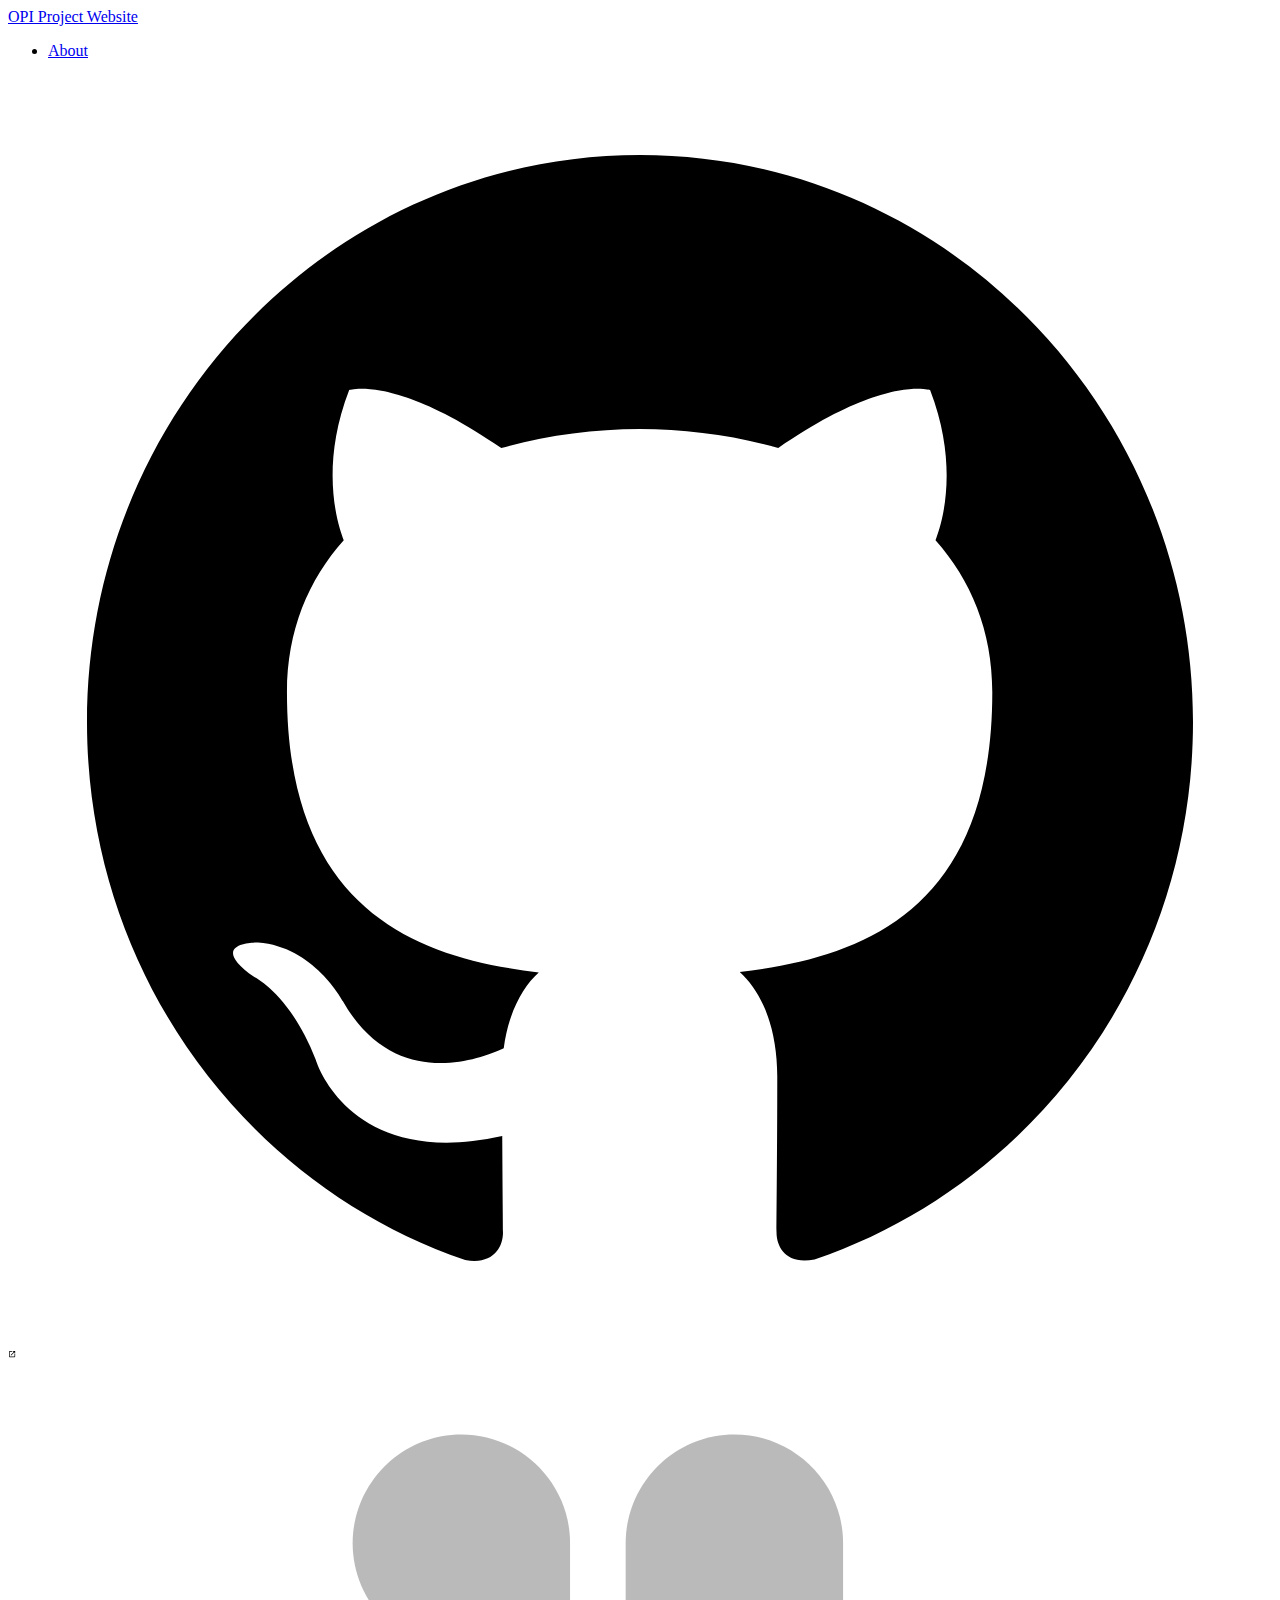
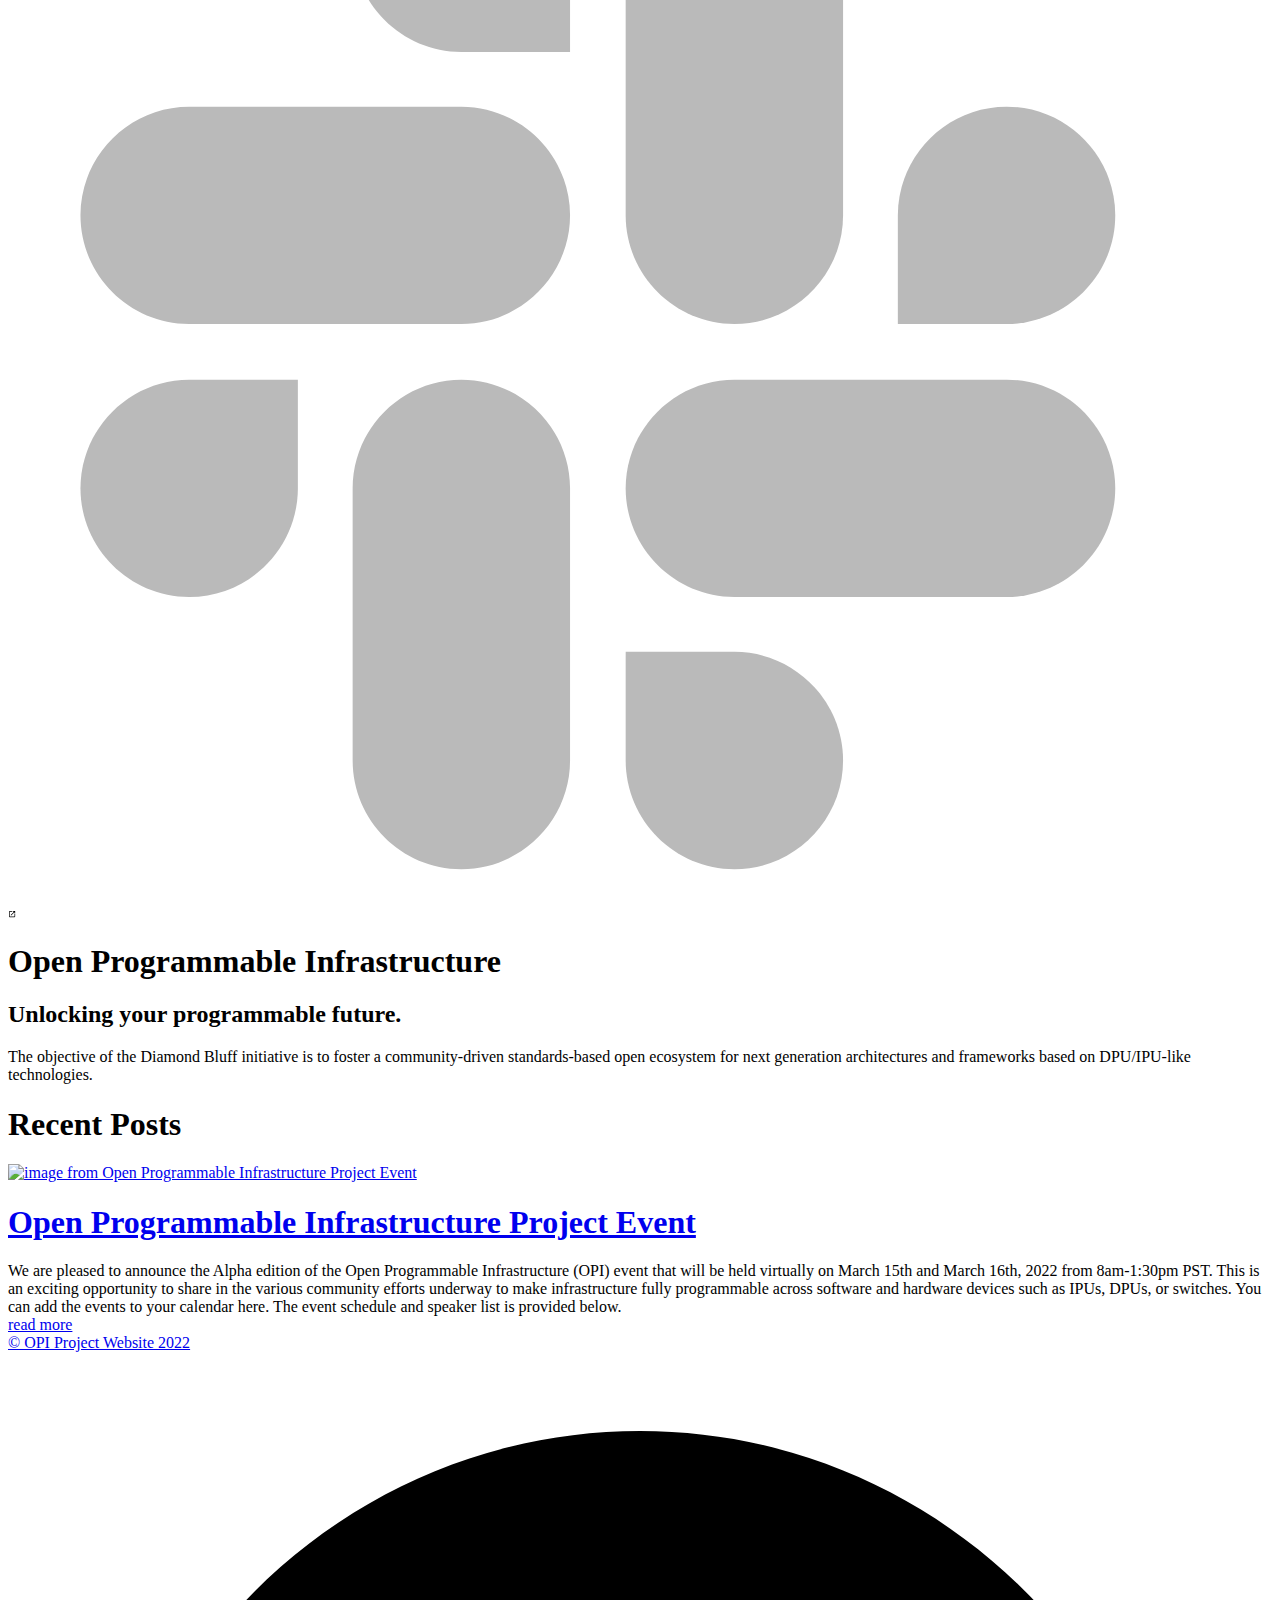
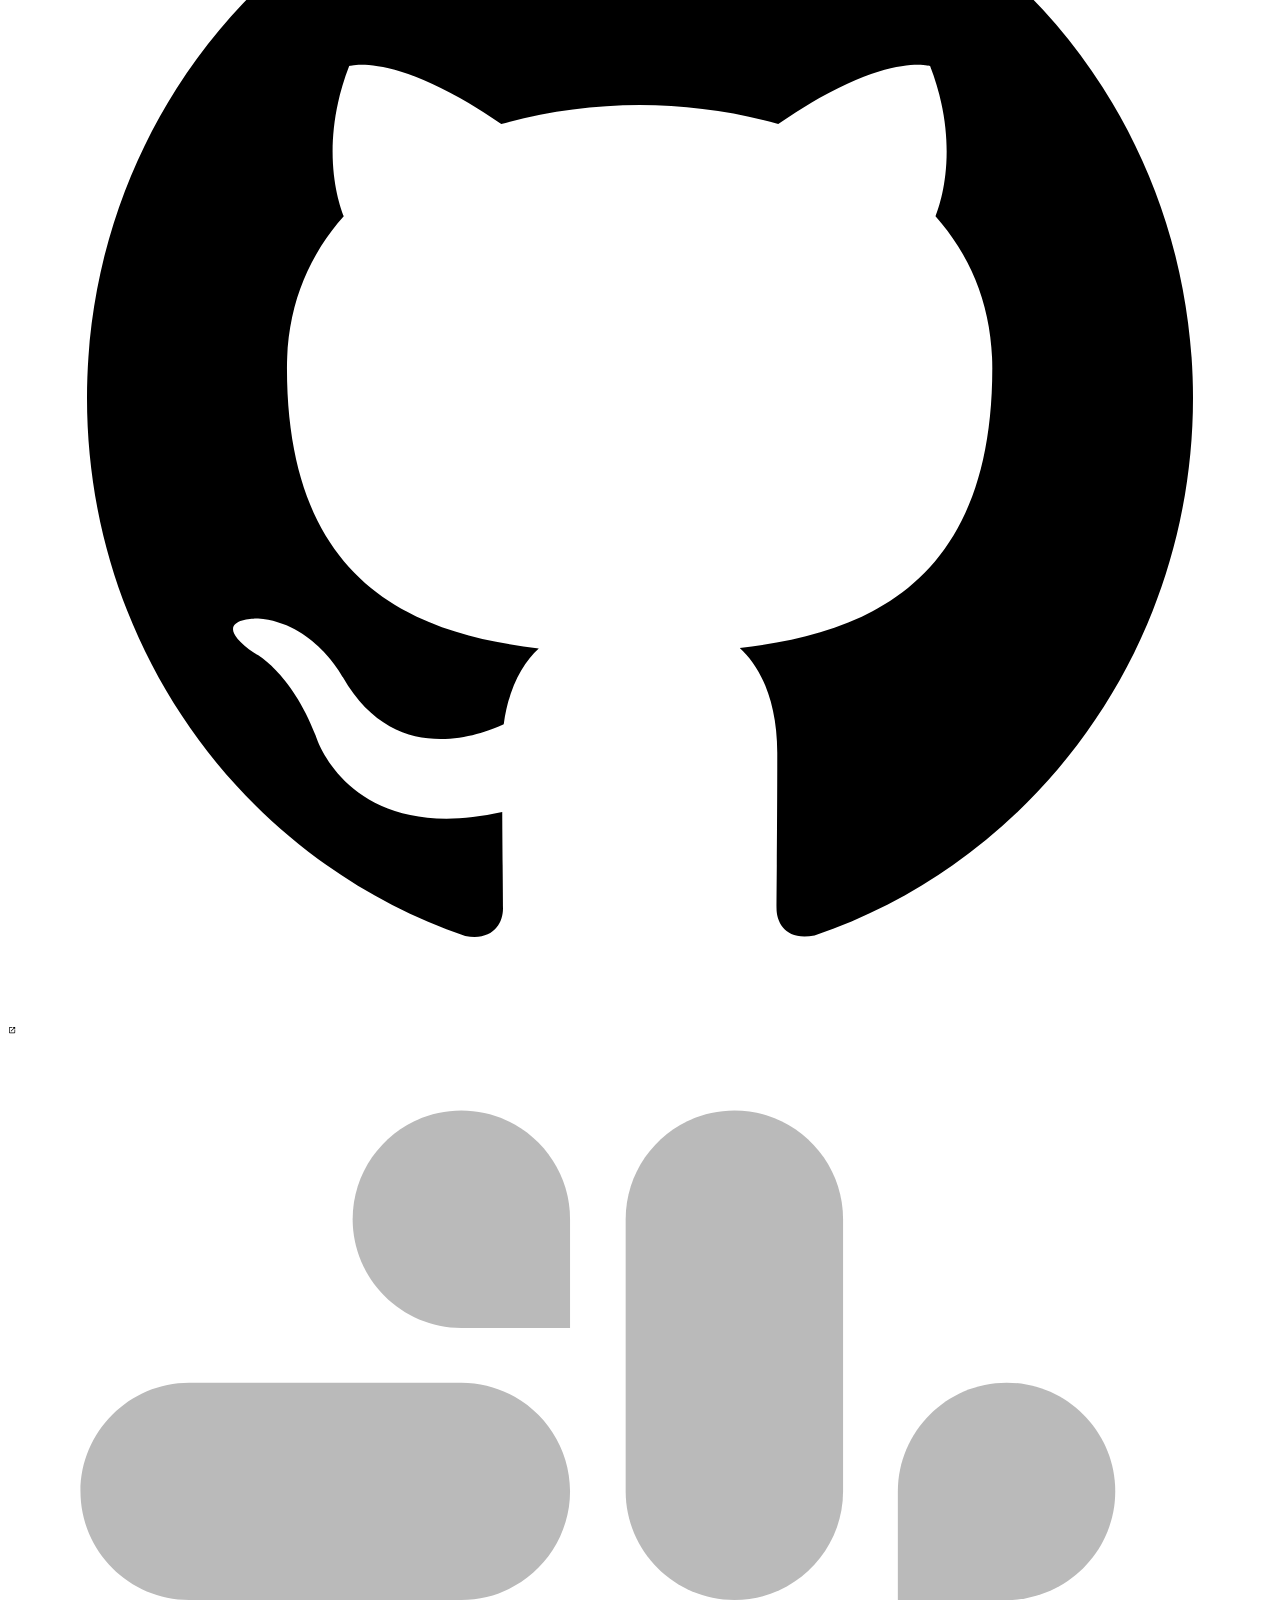
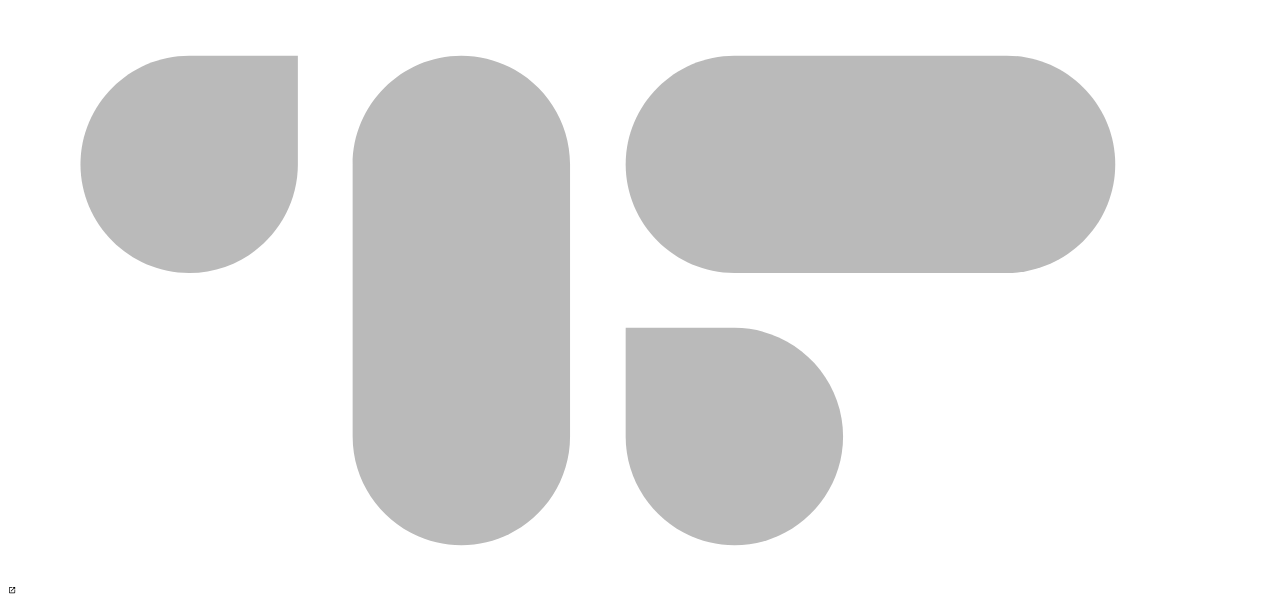
==== index.html @ a42b5570 "deploy: 2f2b59de13920ee4909b1a72a158d71a8b175f5b" ====
<!doctype html><html lang=en-us>
<head>
<meta charset=utf-8>
<meta http-equiv=x-ua-compatible content="IE=edge,chrome=1">
<title>Open Programmable Infrastructure | OPI Project Website</title><meta name=viewport content="width=device-width,minimum-scale=1">
<meta name=description content="Unlocking your programmable future.">
<meta name=generator content="Hugo 0.93.0">
<meta name=robots content="noindex, nofollow">
<link rel=stylesheet href=/ananke/css/main.min.css>
<link href=/index.xml rel=alternate type=application/rss+xml title="OPI Project Website">
<link href=/index.xml rel=feed type=application/rss+xml title="OPI Project Website">
<meta property="og:title" content="Open Programmable Infrastructure">
<meta property="og:description" content="Unlocking your programmable future.">
<meta property="og:type" content="website">
<meta property="og:url" content="https://Diamond-Bluff.github.io/">
<meta itemprop=name content="Open Programmable Infrastructure">
<meta itemprop=description content="Unlocking your programmable future."><meta name=twitter:card content="summary">
<meta name=twitter:title content="Open Programmable Infrastructure">
<meta name=twitter:description content="Unlocking your programmable future.">
</head><body class="ma0 avenir bg-near-white">
<header class="cover bg-top" style=background-image:url(https://Diamond-Bluff.github.io/diamond-bluff-wi.jpg)>
<div class=bg-black-60>
<nav class="pv3 ph3 ph4-ns" role=navigation>
<div class="flex-l justify-between items-center center">
<a href=/ class="f3 fw2 hover-white no-underline white-90 dib">
OPI Project Website
</a>
<div class="flex-l items-center">
<ul class="pl0 mr3">
<li class="list f5 f4-ns fw4 dib pr3">
<a class="hover-white no-underline white-90" href=/about/ title="About page">
About
</a>
</li></ul><div class=ananke-socials>
<a href=https://github.com/Diamond-Bluff target=_blank class="github ananke-social-link link-transition stackoverflow link dib z-999 pt3 pt0-l mr1" title="GitHub link" rel=noopener aria-label="follow on GitHub——Opens in a new window">
<span class=icon><svg style="enable-background:new 0 0 512 512" viewBox="0 0 512 512" xmlns="http://www.w3.org/2000/svg" xmlns:xlink="http://www.w3.org/1999/xlink"><path d="M256 32C132.3 32 32 134.8 32 261.7c0 101.5 64.2 187.5 153.2 217.9 11.2 2.1 15.3-5 15.3-11.1.0-5.5-.2-19.9-.3-39.1-62.3 13.9-75.5-30.8-75.5-30.8-10.2-26.5-24.9-33.6-24.9-33.6-20.3-14.3 1.5-14 1.5-14 22.5 1.6 34.3 23.7 34.3 23.7 20 35.1 52.4 25 65.2 19.1 2-14.8 7.8-25 14.2-30.7-49.7-5.8-102-25.5-102-113.5.0-25.1 8.7-45.6 23-61.6-2.3-5.8-10-29.2 2.2-60.8.0.0 18.8-6.2 61.6 23.5 17.9-5.1 37-7.6 56.1-7.7 19 .1 38.2 2.6 56.1 7.7 42.8-29.7 61.5-23.5 61.5-23.5 12.2 31.6 4.5 55 2.2 60.8 14.3 16.1 23 36.6 23 61.6.0 88.2-52.4 107.6-102.3 113.3 8 7.1 15.2 21.1 15.2 42.5.0 30.7-.3 55.5-.3 63 0 6.1 4 13.3 15.4 11C415.9 449.1 480 363.1 480 261.7 480 134.8 379.7 32 256 32z"/></svg>
</span>
<span class=new-window><svg height="8" style="enable-background:new 0 0 1000 1000" viewBox="0 0 1e3 1e3" xmlns="http://www.w3.org/2000/svg" xmlns:xlink="http://www.w3.org/1999/xlink"><path d="M598 128h298v298h-86V274L392 692l-60-60 418-418H598v-86zM810 810V512h86v298c0 46-40 86-86 86H214c-48 0-86-40-86-86V214c0-46 38-86 86-86h298v86H214v596h596z" style="fill-rule:evenodd;clip-rule:evenodd"/></svg>
</span></a>
<a href=https://join.slack.com/t/opi-project/signup target=_blank class="slack ananke-social-link link-transition stackoverflow link dib z-999 pt3 pt0-l mr1" title="Slack link" rel=noopener aria-label="follow on Slack——Opens in a new window">
<span class=icon><svg style="enable-background:new 65 65 150 135" viewBox="65 65 150 135" xmlns="http://www.w3.org/2000/svg"><style>.st0{fill:#bababa}</style><g><g><path class="st0" d="M99.4 151.2c0 7.1-5.8 12.9-12.9 12.9s-12.9-5.8-12.9-12.9 5.8-12.9 12.9-12.9h12.9v12.9z"/><path class="st0" d="M105.9 151.2c0-7.1 5.8-12.9 12.9-12.9s12.9 5.8 12.9 12.9v32.3c0 7.1-5.8 12.9-12.9 12.9s-12.9-5.8-12.9-12.9V151.2z"/></g><g><path class="st0" d="M118.8 99.4c-7.1.0-12.9-5.8-12.9-12.9s5.8-12.9 12.9-12.9 12.9 5.8 12.9 12.9v12.9H118.8z"/><path class="st0" d="M118.8 105.9c7.1.0 12.9 5.8 12.9 12.9s-5.8 12.9-12.9 12.9H86.5c-7.1.0-12.9-5.8-12.9-12.9s5.8-12.9 12.9-12.9h32.3z"/></g><g><path class="st0" d="M170.6 118.8c0-7.1 5.8-12.9 12.9-12.9s12.9 5.8 12.9 12.9-5.8 12.9-12.9 12.9h-12.9V118.8z"/><path class="st0" d="M164.1 118.8c0 7.1-5.8 12.9-12.9 12.9s-12.9-5.8-12.9-12.9V86.5c0-7.1 5.8-12.9 12.9-12.9s12.9 5.8 12.9 12.9v32.3z"/></g><g><path class="st0" d="M151.2 170.6c7.1.0 12.9 5.8 12.9 12.9s-5.8 12.9-12.9 12.9-12.9-5.8-12.9-12.9v-12.9h12.9z"/><path class="st0" d="M151.2 164.1c-7.1.0-12.9-5.8-12.9-12.9s5.8-12.9 12.9-12.9h32.3c7.1.0 12.9 5.8 12.9 12.9s-5.8 12.9-12.9 12.9H151.2z"/></g></g></svg>
</span>
<span class=new-window><svg height="8" style="enable-background:new 0 0 1000 1000" viewBox="0 0 1e3 1e3" xmlns="http://www.w3.org/2000/svg" xmlns:xlink="http://www.w3.org/1999/xlink"><path d="M598 128h298v298h-86V274L392 692l-60-60 418-418H598v-86zM810 810V512h86v298c0 46-40 86-86 86H214c-48 0-86-40-86-86V214c0-46 38-86 86-86h298v86H214v596h596z" style="fill-rule:evenodd;clip-rule:evenodd"/></svg>
</span></a>
</div></div></div></nav><div class="tc-l pv4 pv6-l ph3 ph4-ns">
<h1 class="f2 f-subheadline-l fw2 white-90 mb0 lh-title">
Open Programmable Infrastructure
</h1><h2 class="fw1 f5 f3-l white-80 measure-wide-l center mt3">
Unlocking your programmable future.
</h2></div></div></header><main class=pb7 role=main>
<article class="cf ph3 ph5-l pv3 pv4-l f4 tc-l center measure-wide lh-copy mid-gray">
<p>The objective of the Diamond Bluff initiative is to foster a community-driven standards-based open ecosystem for next generation architectures and frameworks based on DPU/IPU-like technologies.</p></article><div class="pa3 pa4-ns w-100 w-70-ns center">
<h1 class=flex-none>
Recent Posts
</h1><section class="w-100 mw8">
<div class="relative w-100 mb4">
<article class="bb b--black-10">
<div class="db pv4 ph3 ph0-l no-underline dark-gray">
<div class="flex flex-column flex-row-ns">
<div class="pr3-ns mb4 mb0-ns w-100 w-40-ns">
<a href=/posts/2022-02-22-opi-event/ class="db grow">
<img src=https://Diamond-Bluff.github.io/diamond-bluff-wi.jpg class=img alt="image from Open Programmable Infrastructure Project Event">
</a>
</div><div class="blah w-100 w-60-ns pl3-ns">
<h1 class="f3 fw1 athelas mt0 lh-title">
<a href=/posts/2022-02-22-opi-event/ class="color-inherit dim link">
Open Programmable Infrastructure Project Event
</a>
</h1><div class="f6 f5-l lh-copy nested-copy-line-height nested-links">
We are pleased to announce the Alpha edition of the Open Programmable Infrastructure (OPI) event that will be held virtually on March 15th and March 16th, 2022 from 8am-1:30pm PST. This is an exciting opportunity to share in the various community efforts underway to make infrastructure fully programmable across software and hardware devices such as IPUs, DPUs, or switches.
You can add the events to your calendar here.
The event schedule and speaker list is provided below.
</div><a href=/posts/2022-02-22-opi-event/ class="ba b--moon-gray bg-light-gray br2 color-inherit dib f7 hover-bg-moon-gray link mt2 ph2 pv1">read more</a>
</div></div></div></article></div></section></div></main><footer class="bg-black bottom-0 w-100 pa3" role=contentinfo>
<div class="flex justify-between">
<a class="f4 fw4 hover-white no-underline white-70 dn dib-ns pv2 ph3" href=https://Diamond-Bluff.github.io/>
&copy; OPI Project Website 2022
</a>
<div>
<div class=ananke-socials>
<a href=https://github.com/Diamond-Bluff target=_blank class="github ananke-social-link link-transition stackoverflow link dib z-999 pt3 pt0-l mr1" title="GitHub link" rel=noopener aria-label="follow on GitHub——Opens in a new window">
<span class=icon><svg style="enable-background:new 0 0 512 512" viewBox="0 0 512 512" xmlns="http://www.w3.org/2000/svg" xmlns:xlink="http://www.w3.org/1999/xlink"><path d="M256 32C132.3 32 32 134.8 32 261.7c0 101.5 64.2 187.5 153.2 217.9 11.2 2.1 15.3-5 15.3-11.1.0-5.5-.2-19.9-.3-39.1-62.3 13.9-75.5-30.8-75.5-30.8-10.2-26.5-24.9-33.6-24.9-33.6-20.3-14.3 1.5-14 1.5-14 22.5 1.6 34.3 23.7 34.3 23.7 20 35.1 52.4 25 65.2 19.1 2-14.8 7.8-25 14.2-30.7-49.7-5.8-102-25.5-102-113.5.0-25.1 8.7-45.6 23-61.6-2.3-5.8-10-29.2 2.2-60.8.0.0 18.8-6.2 61.6 23.5 17.9-5.1 37-7.6 56.1-7.7 19 .1 38.2 2.6 56.1 7.7 42.8-29.7 61.5-23.5 61.5-23.5 12.2 31.6 4.5 55 2.2 60.8 14.3 16.1 23 36.6 23 61.6.0 88.2-52.4 107.6-102.3 113.3 8 7.1 15.2 21.1 15.2 42.5.0 30.7-.3 55.5-.3 63 0 6.1 4 13.3 15.4 11C415.9 449.1 480 363.1 480 261.7 480 134.8 379.7 32 256 32z"/></svg>
</span>
<span class=new-window><svg height="8" style="enable-background:new 0 0 1000 1000" viewBox="0 0 1e3 1e3" xmlns="http://www.w3.org/2000/svg" xmlns:xlink="http://www.w3.org/1999/xlink"><path d="M598 128h298v298h-86V274L392 692l-60-60 418-418H598v-86zM810 810V512h86v298c0 46-40 86-86 86H214c-48 0-86-40-86-86V214c0-46 38-86 86-86h298v86H214v596h596z" style="fill-rule:evenodd;clip-rule:evenodd"/></svg>
</span></a>
<a href=https://join.slack.com/t/opi-project/signup target=_blank class="slack ananke-social-link link-transition stackoverflow link dib z-999 pt3 pt0-l mr1" title="Slack link" rel=noopener aria-label="follow on Slack——Opens in a new window">
<span class=icon><svg style="enable-background:new 65 65 150 135" viewBox="65 65 150 135" xmlns="http://www.w3.org/2000/svg"><style>.st0{fill:#bababa}</style><g><g><path class="st0" d="M99.4 151.2c0 7.1-5.8 12.9-12.9 12.9s-12.9-5.8-12.9-12.9 5.8-12.9 12.9-12.9h12.9v12.9z"/><path class="st0" d="M105.9 151.2c0-7.1 5.8-12.9 12.9-12.9s12.9 5.8 12.9 12.9v32.3c0 7.1-5.8 12.9-12.9 12.9s-12.9-5.8-12.9-12.9V151.2z"/></g><g><path class="st0" d="M118.8 99.4c-7.1.0-12.9-5.8-12.9-12.9s5.8-12.9 12.9-12.9 12.9 5.8 12.9 12.9v12.9H118.8z"/><path class="st0" d="M118.8 105.9c7.1.0 12.9 5.8 12.9 12.9s-5.8 12.9-12.9 12.9H86.5c-7.1.0-12.9-5.8-12.9-12.9s5.8-12.9 12.9-12.9h32.3z"/></g><g><path class="st0" d="M170.6 118.8c0-7.1 5.8-12.9 12.9-12.9s12.9 5.8 12.9 12.9-5.8 12.9-12.9 12.9h-12.9V118.8z"/><path class="st0" d="M164.1 118.8c0 7.1-5.8 12.9-12.9 12.9s-12.9-5.8-12.9-12.9V86.5c0-7.1 5.8-12.9 12.9-12.9s12.9 5.8 12.9 12.9v32.3z"/></g><g><path class="st0" d="M151.2 170.6c7.1.0 12.9 5.8 12.9 12.9s-5.8 12.9-12.9 12.9-12.9-5.8-12.9-12.9v-12.9h12.9z"/><path class="st0" d="M151.2 164.1c-7.1.0-12.9-5.8-12.9-12.9s5.8-12.9 12.9-12.9h32.3c7.1.0 12.9 5.8 12.9 12.9s-5.8 12.9-12.9 12.9H151.2z"/></g></g></svg>
</span>
<span class=new-window><svg height="8" style="enable-background:new 0 0 1000 1000" viewBox="0 0 1e3 1e3" xmlns="http://www.w3.org/2000/svg" xmlns:xlink="http://www.w3.org/1999/xlink"><path d="M598 128h298v298h-86V274L392 692l-60-60 418-418H598v-86zM810 810V512h86v298c0 46-40 86-86 86H214c-48 0-86-40-86-86V214c0-46 38-86 86-86h298v86H214v596h596z" style="fill-rule:evenodd;clip-rule:evenodd"/></svg>
</span></a>
</div></div></div></footer></body></html>
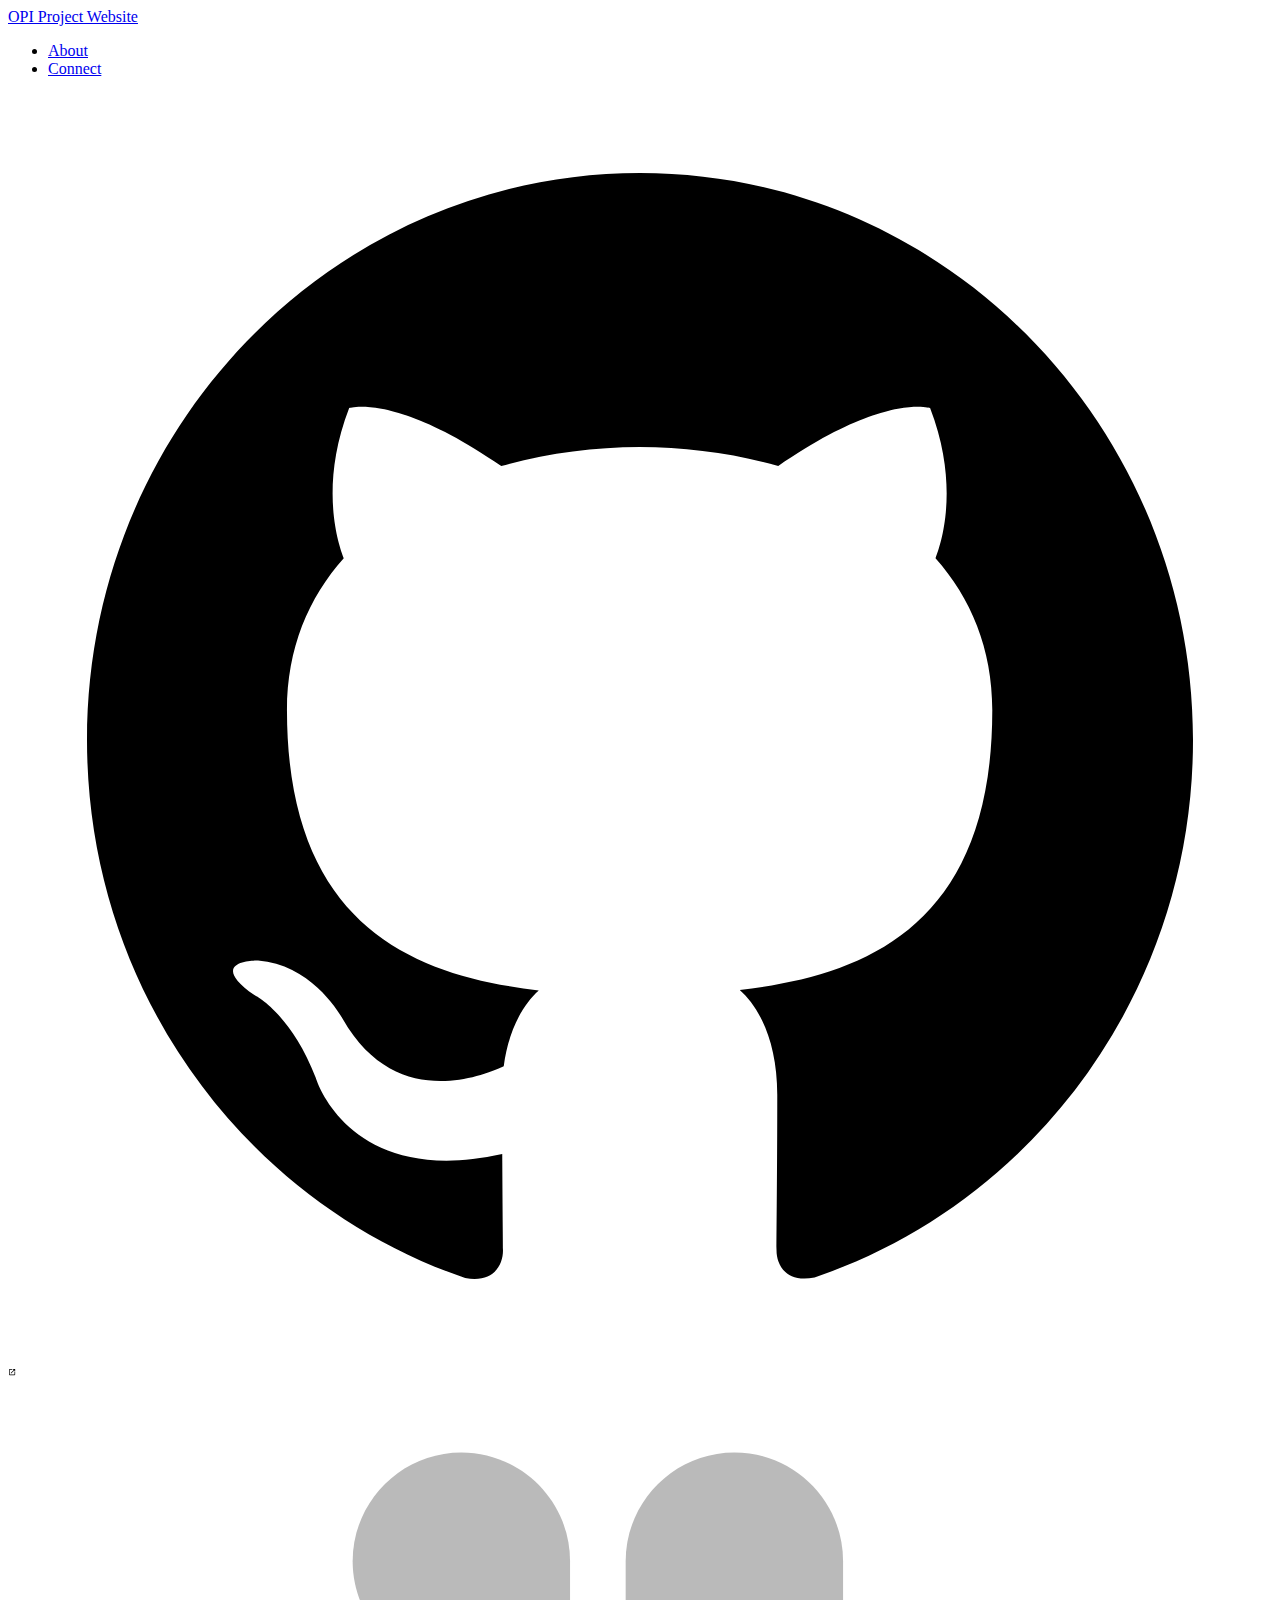
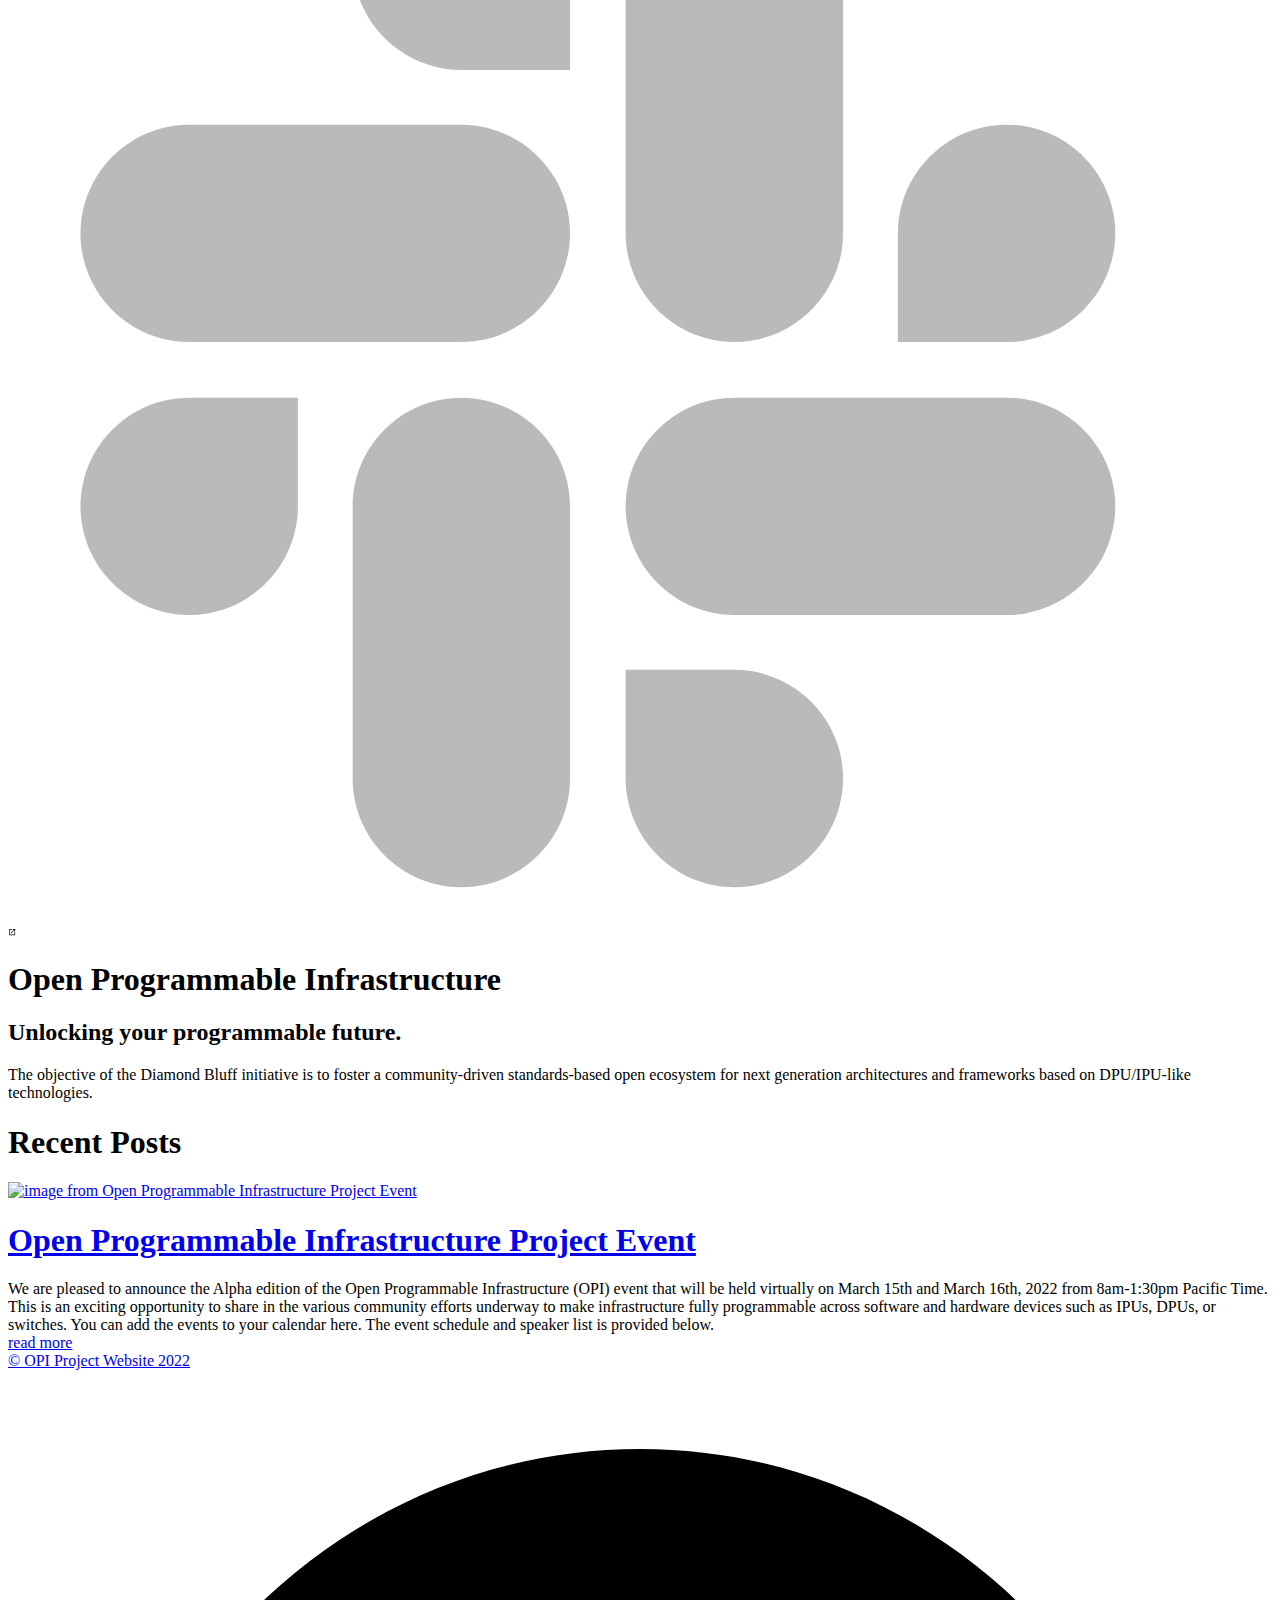
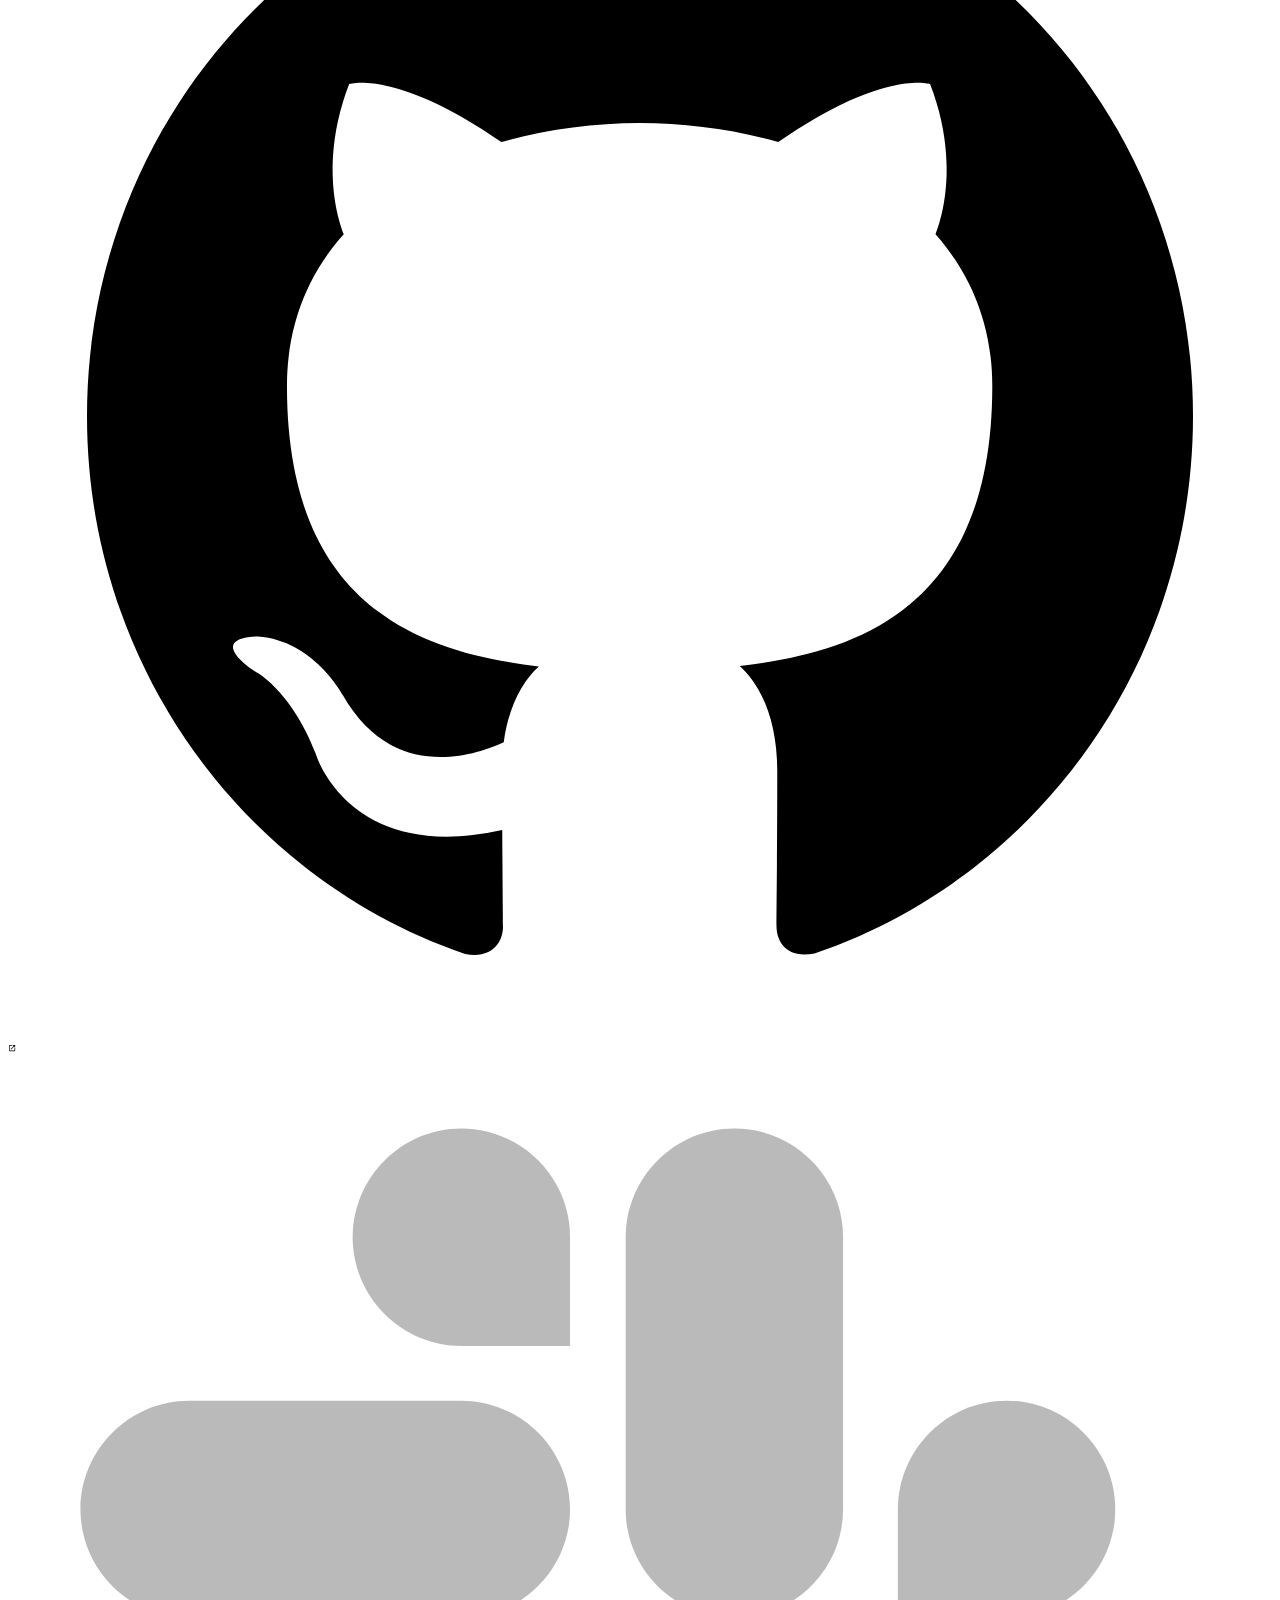
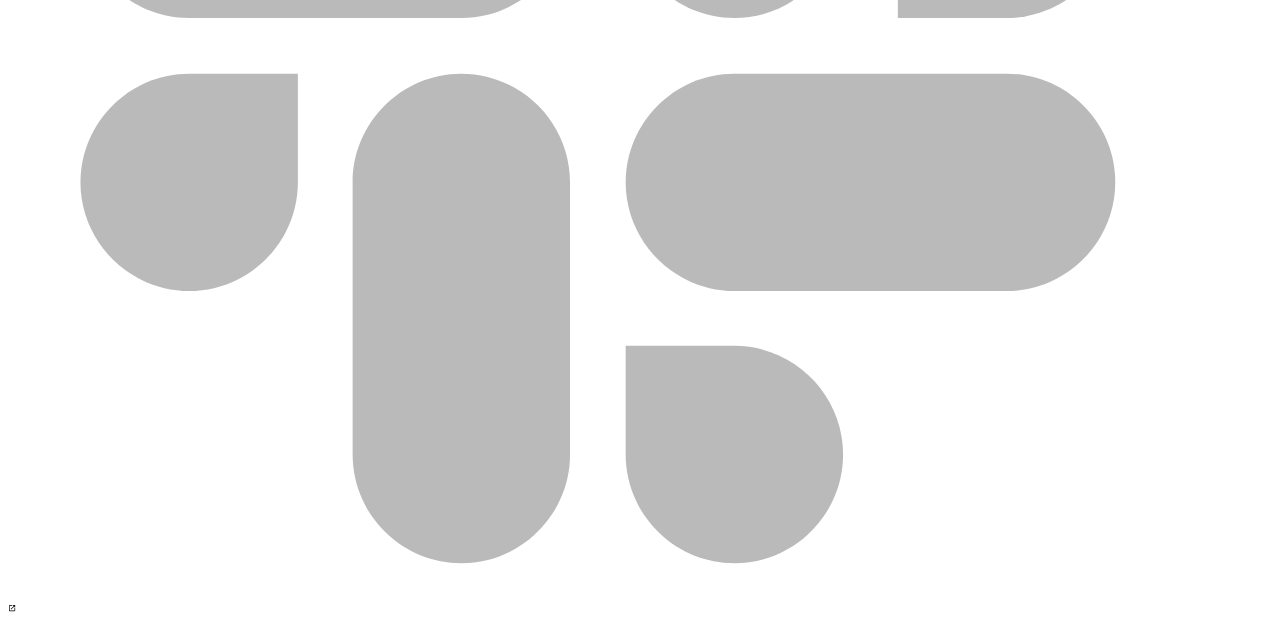
==== commit c7d94b2c: "deploy: b02a32636e5a30205571e48779e939ebb39cc291" ====
--- a/index.html
+++ b/index.html
@@ -4,7 +4,7 @@
 <meta http-equiv=x-ua-compatible content="IE=edge,chrome=1">
 <title>Open Programmable Infrastructure | OPI Project Website</title><meta name=viewport content="width=device-width,minimum-scale=1">
 <meta name=description content="Unlocking your programmable future.">
-<meta name=generator content="Hugo 0.93.0">
+<meta name=generator content="Hugo 0.93.1">
 <meta name=robots content="noindex, nofollow">
 <link rel=stylesheet href=/ananke/css/main.min.css>
 <link href=/index.xml rel=alternate type=application/rss+xml title="OPI Project Website">
@@ -30,6 +30,10 @@
 <li class="list f5 f4-ns fw4 dib pr3">
 <a class="hover-white no-underline white-90" href=/about/ title="About page">
 About
+</a>
+</li><li class="list f5 f4-ns fw4 dib pr3">
+<a class="hover-white no-underline white-90" href=/join/ title="Connect page">
+Connect
 </a>
 </li></ul><div class=ananke-socials>
 <a href=https://github.com/Diamond-Bluff target=_blank class="github ananke-social-link link-transition stackoverflow link dib z-999 pt3 pt0-l mr1" title="GitHub link" rel=noopener aria-label="follow on GitHub——Opens in a new window">
@@ -67,7 +71,7 @@
 Open Programmable Infrastructure Project Event
 </a>
 </h1><div class="f6 f5-l lh-copy nested-copy-line-height nested-links">
-We are pleased to announce the Alpha edition of the Open Programmable Infrastructure (OPI) event that will be held virtually on March 15th and March 16th, 2022 from 8am-1:30pm PST. This is an exciting opportunity to share in the various community efforts underway to make infrastructure fully programmable across software and hardware devices such as IPUs, DPUs, or switches.
+We are pleased to announce the Alpha edition of the Open Programmable Infrastructure (OPI) event that will be held virtually on March 15th and March 16th, 2022 from 8am-1:30pm Pacific Time. This is an exciting opportunity to share in the various community efforts underway to make infrastructure fully programmable across software and hardware devices such as IPUs, DPUs, or switches.
 You can add the events to your calendar here.
 The event schedule and speaker list is provided below.
 </div><a href=/posts/2022-02-22-opi-event/ class="ba b--moon-gray bg-light-gray br2 color-inherit dib f7 hover-bg-moon-gray link mt2 ph2 pv1">read more</a>
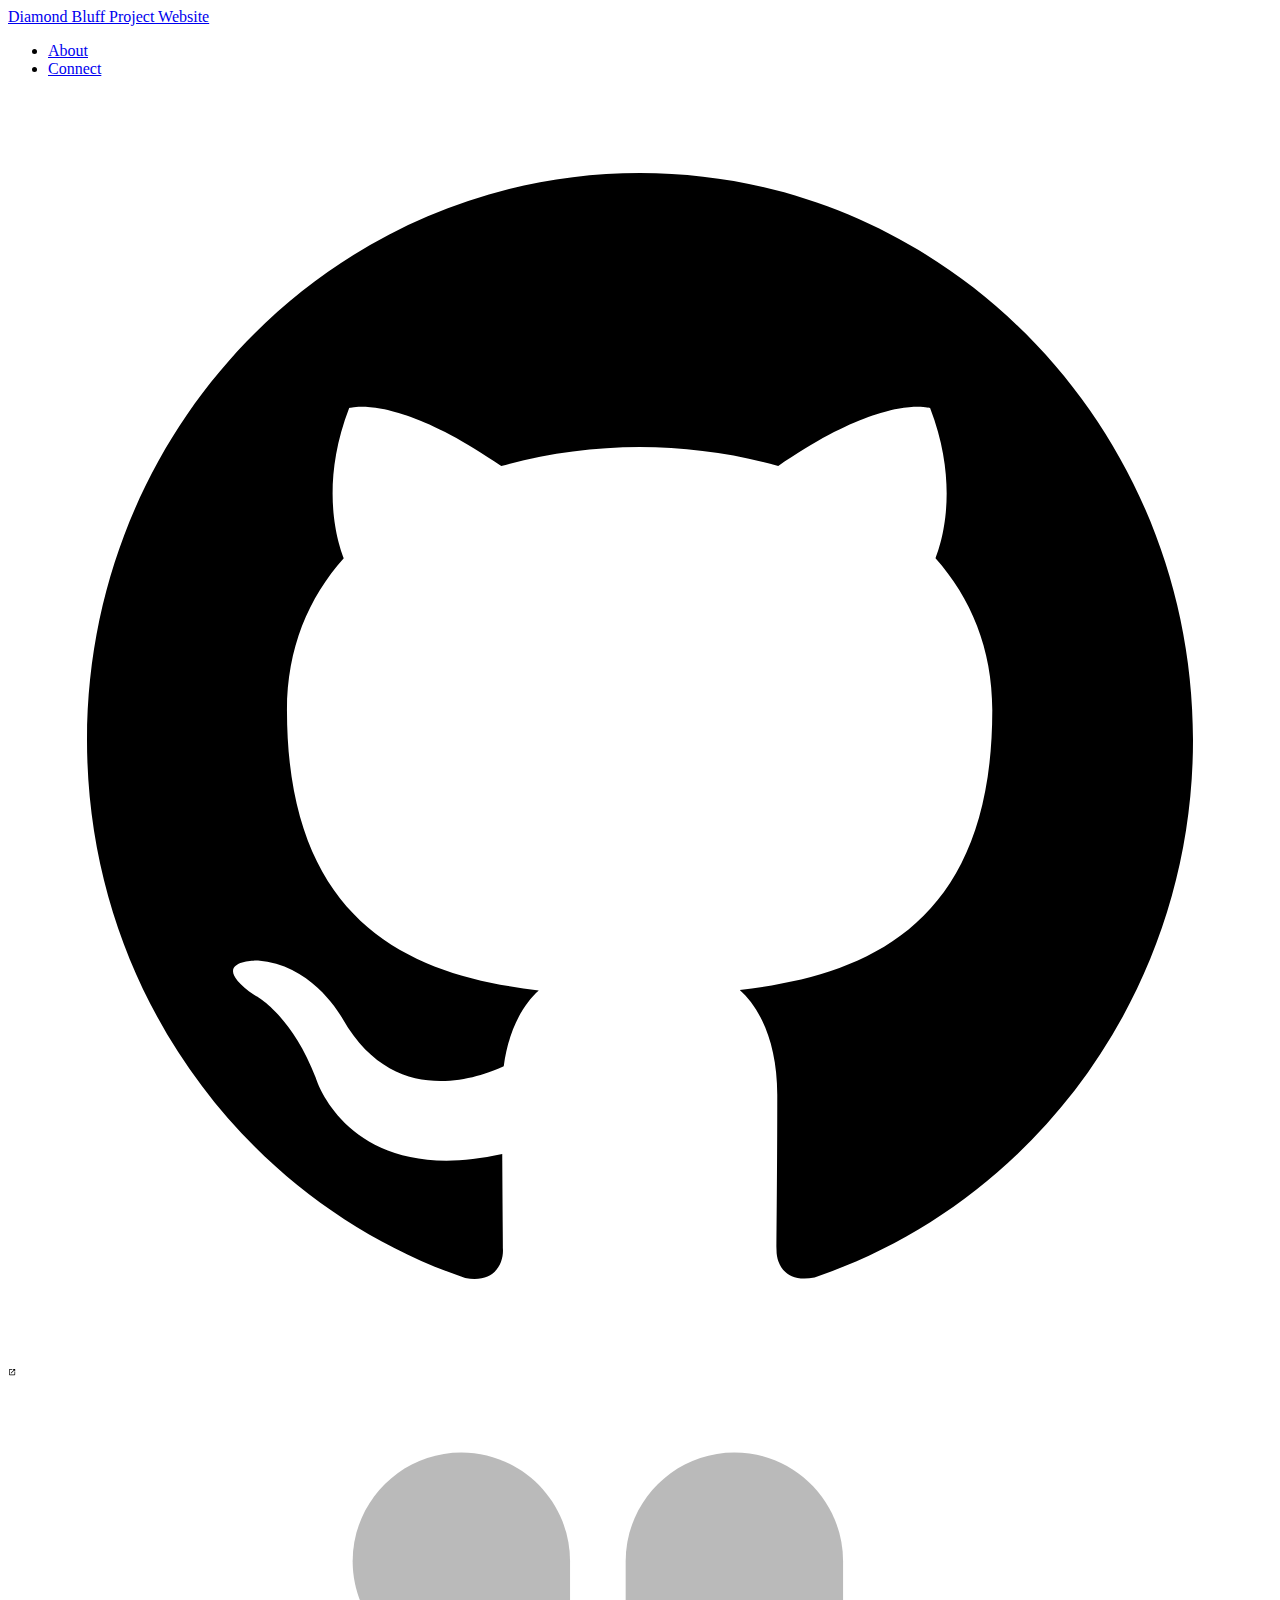
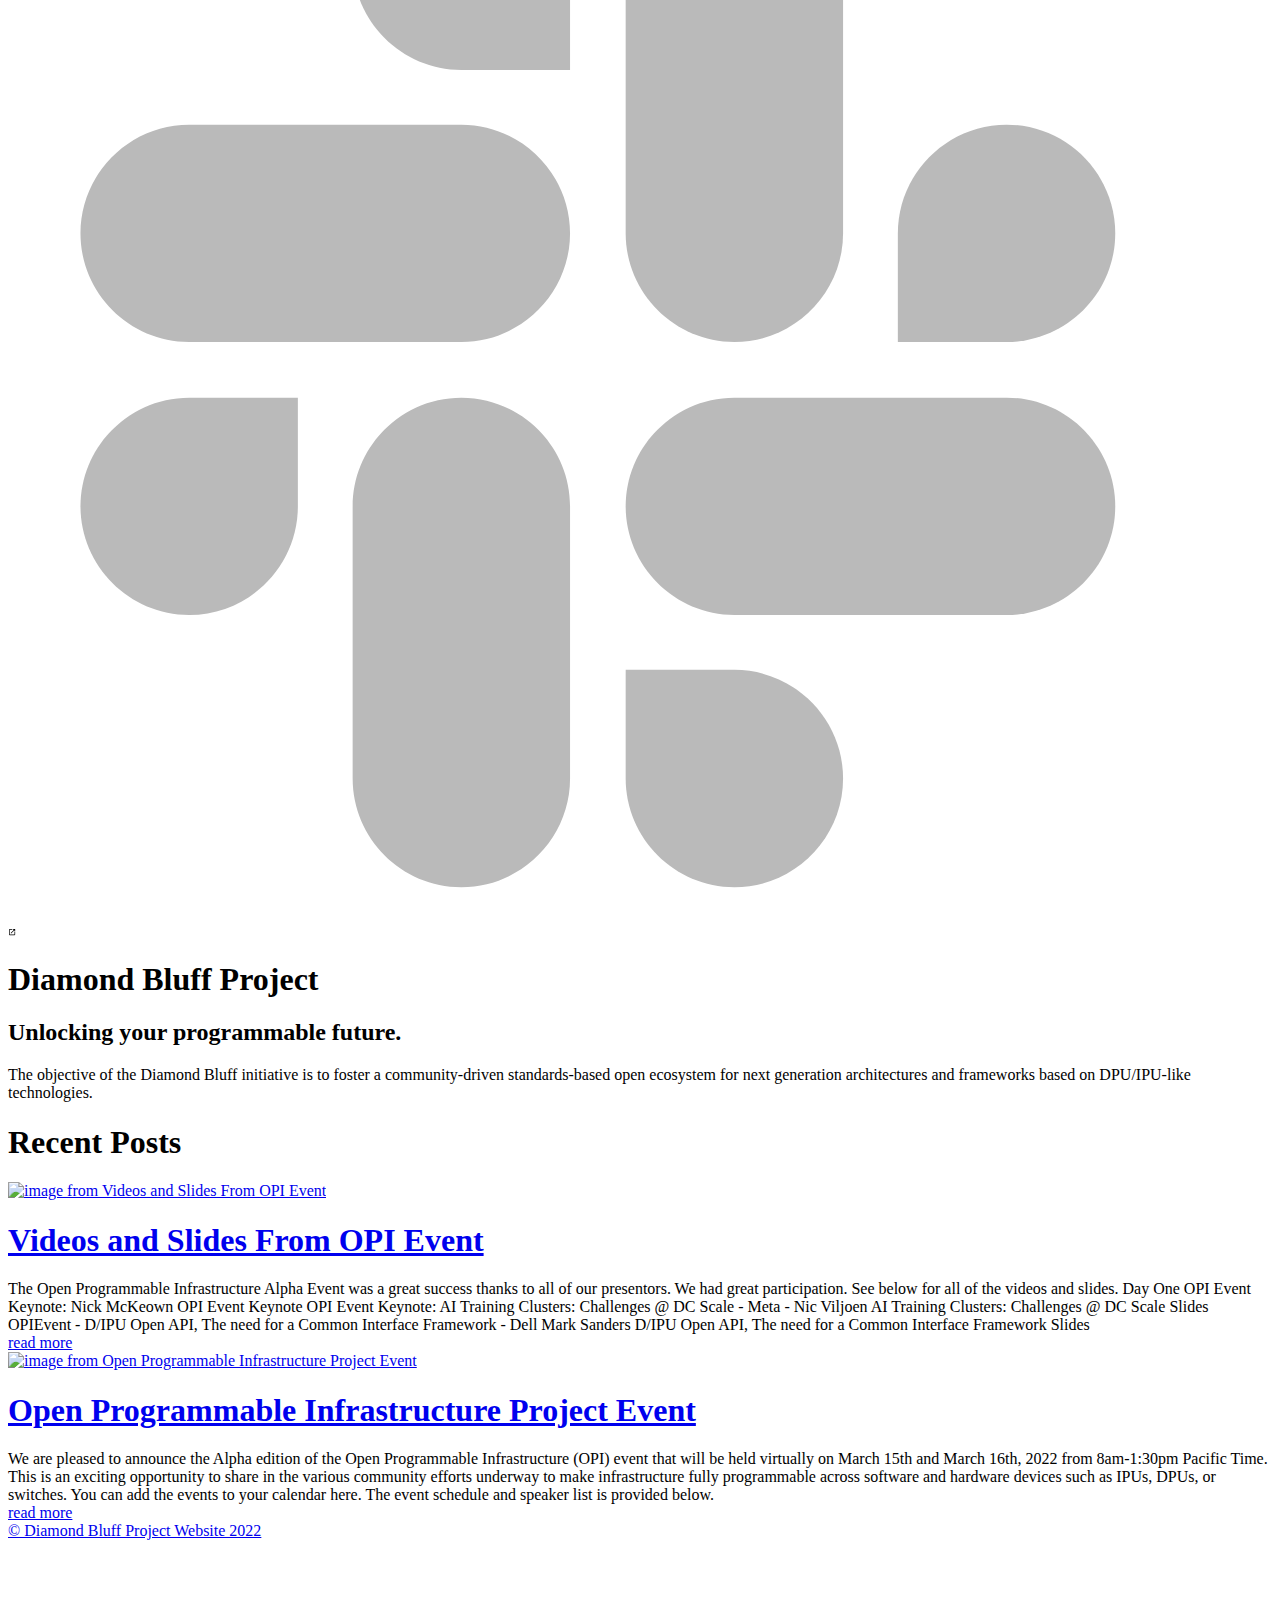
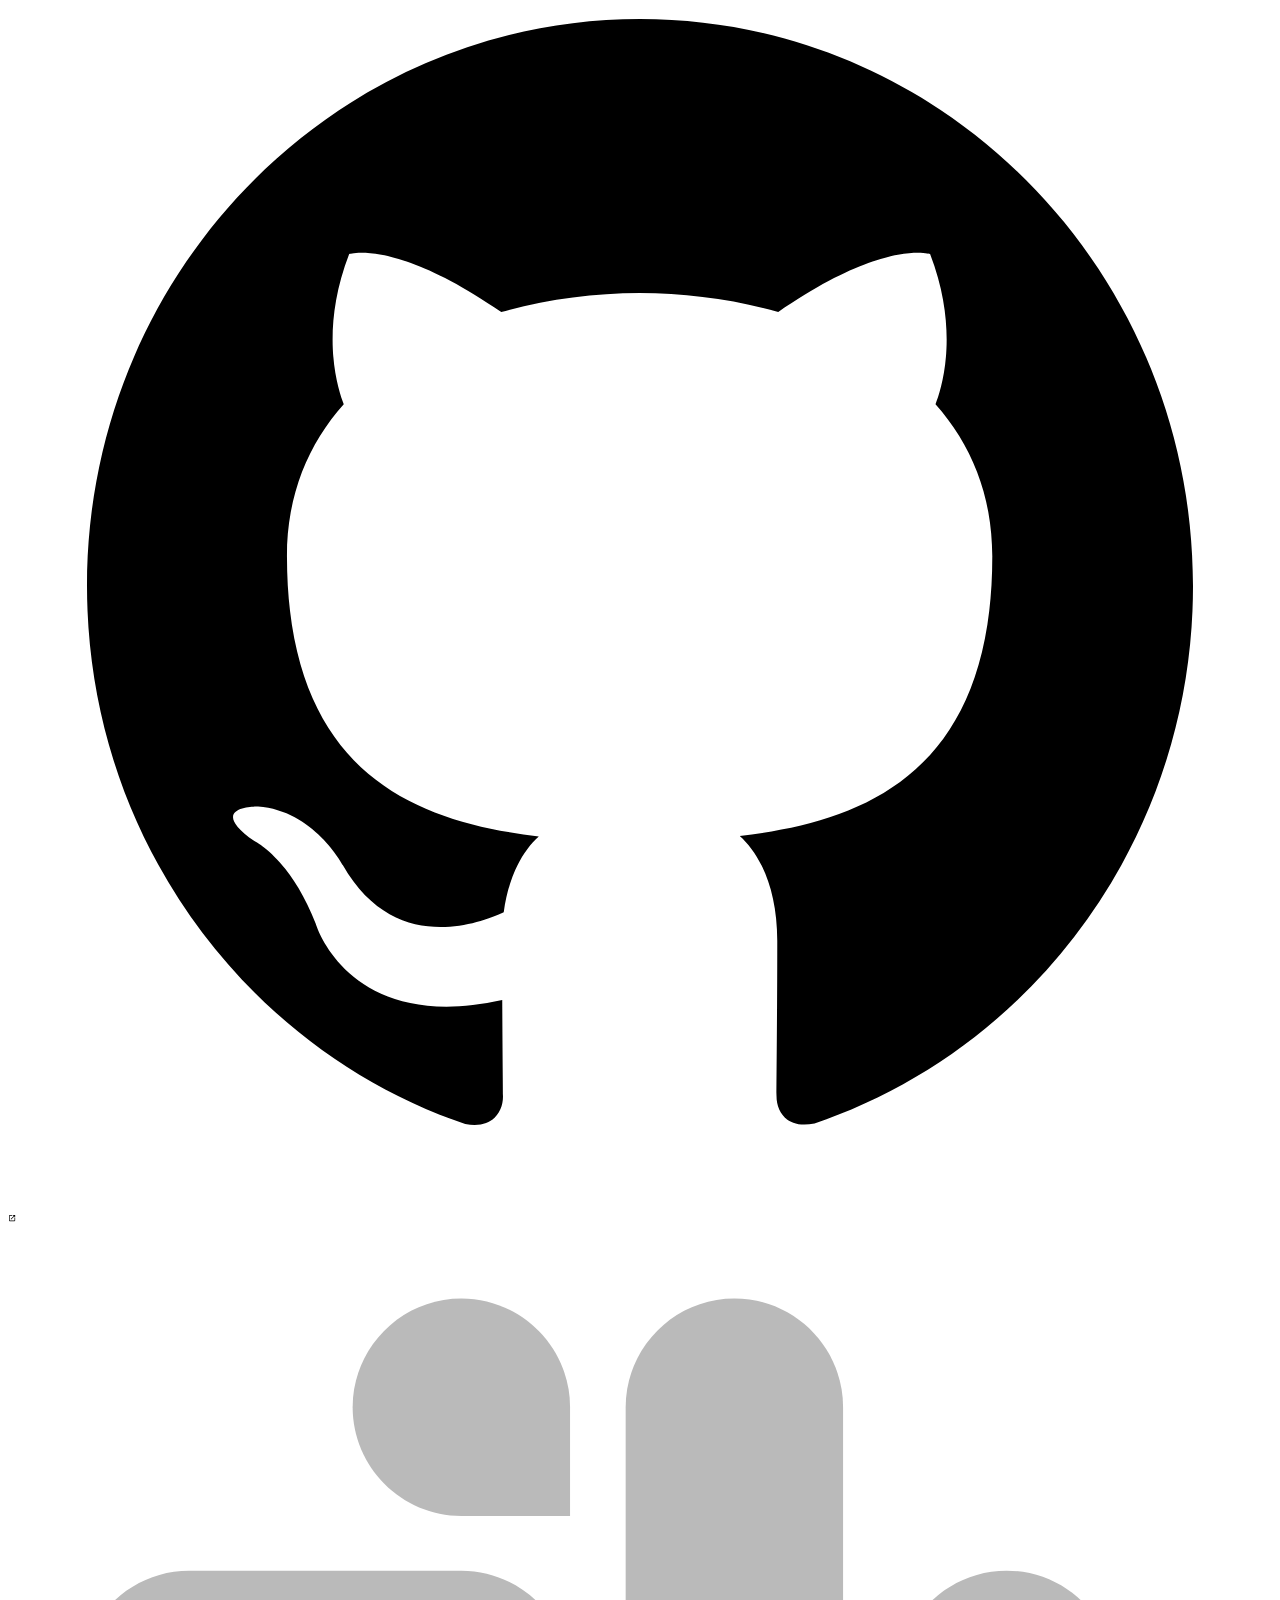
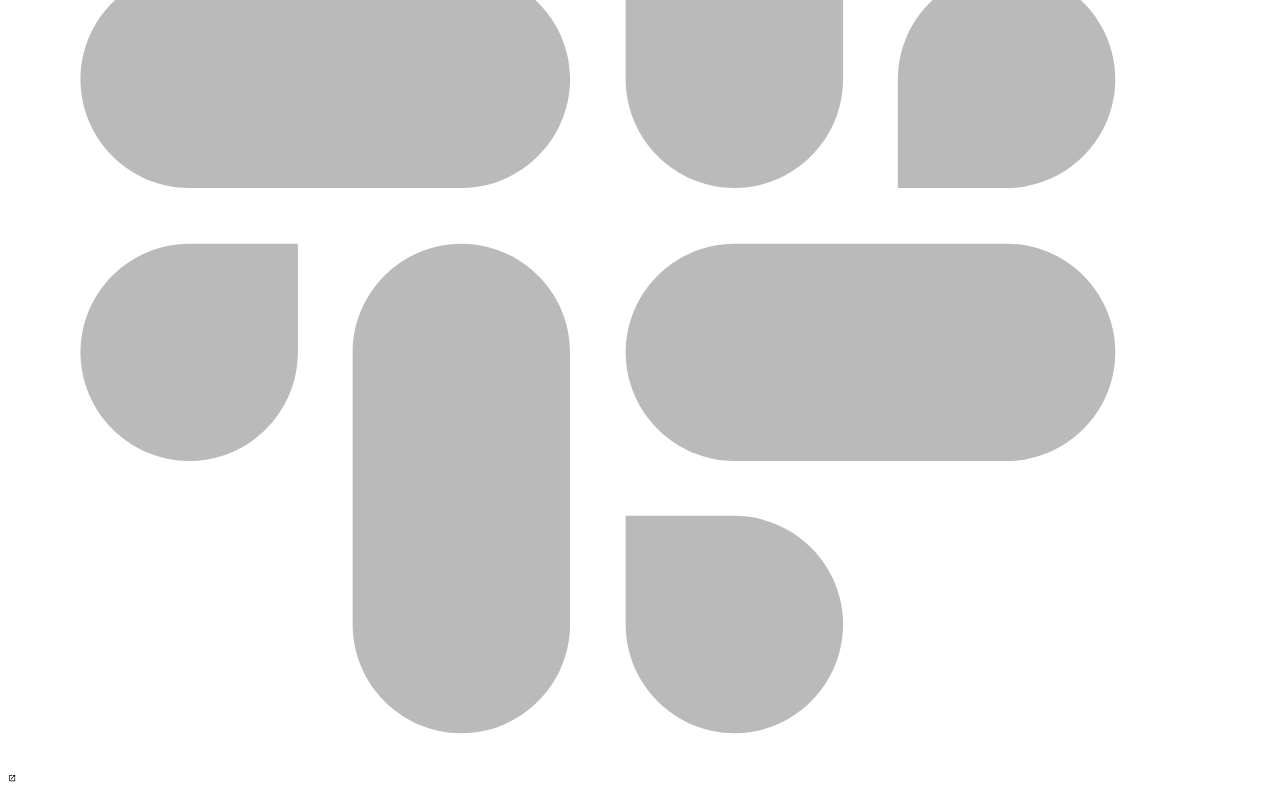
==== commit e813c417: "deploy: 49fc7ecc17fbb0e3be43a04c9b9063db1f258f5f" ====
--- a/index.html
+++ b/index.html
@@ -1,95 +1,6 @@
-<!doctype html><html lang=en-us>
-<head>
-<meta charset=utf-8>
-<meta http-equiv=x-ua-compatible content="IE=edge,chrome=1">
-<title>Open Programmable Infrastructure | OPI Project Website</title><meta name=viewport content="width=device-width,minimum-scale=1">
-<meta name=description content="Unlocking your programmable future.">
-<meta name=generator content="Hugo 0.93.1">
-<meta name=robots content="noindex, nofollow">
-<link rel=stylesheet href=/ananke/css/main.min.css>
-<link href=/index.xml rel=alternate type=application/rss+xml title="OPI Project Website">
-<link href=/index.xml rel=feed type=application/rss+xml title="OPI Project Website">
-<meta property="og:title" content="Open Programmable Infrastructure">
-<meta property="og:description" content="Unlocking your programmable future.">
-<meta property="og:type" content="website">
-<meta property="og:url" content="https://Diamond-Bluff.github.io/">
-<meta itemprop=name content="Open Programmable Infrastructure">
-<meta itemprop=description content="Unlocking your programmable future."><meta name=twitter:card content="summary">
-<meta name=twitter:title content="Open Programmable Infrastructure">
-<meta name=twitter:description content="Unlocking your programmable future.">
-</head><body class="ma0 avenir bg-near-white">
-<header class="cover bg-top" style=background-image:url(https://Diamond-Bluff.github.io/diamond-bluff-wi.jpg)>
-<div class=bg-black-60>
-<nav class="pv3 ph3 ph4-ns" role=navigation>
-<div class="flex-l justify-between items-center center">
-<a href=/ class="f3 fw2 hover-white no-underline white-90 dib">
-OPI Project Website
-</a>
-<div class="flex-l items-center">
-<ul class="pl0 mr3">
-<li class="list f5 f4-ns fw4 dib pr3">
-<a class="hover-white no-underline white-90" href=/about/ title="About page">
-About
-</a>
-</li><li class="list f5 f4-ns fw4 dib pr3">
-<a class="hover-white no-underline white-90" href=/join/ title="Connect page">
-Connect
-</a>
-</li></ul><div class=ananke-socials>
-<a href=https://github.com/Diamond-Bluff target=_blank class="github ananke-social-link link-transition stackoverflow link dib z-999 pt3 pt0-l mr1" title="GitHub link" rel=noopener aria-label="follow on GitHub——Opens in a new window">
-<span class=icon><svg style="enable-background:new 0 0 512 512" viewBox="0 0 512 512" xmlns="http://www.w3.org/2000/svg" xmlns:xlink="http://www.w3.org/1999/xlink"><path d="M256 32C132.3 32 32 134.8 32 261.7c0 101.5 64.2 187.5 153.2 217.9 11.2 2.1 15.3-5 15.3-11.1.0-5.5-.2-19.9-.3-39.1-62.3 13.9-75.5-30.8-75.5-30.8-10.2-26.5-24.9-33.6-24.9-33.6-20.3-14.3 1.5-14 1.5-14 22.5 1.6 34.3 23.7 34.3 23.7 20 35.1 52.4 25 65.2 19.1 2-14.8 7.8-25 14.2-30.7-49.7-5.8-102-25.5-102-113.5.0-25.1 8.7-45.6 23-61.6-2.3-5.8-10-29.2 2.2-60.8.0.0 18.8-6.2 61.6 23.5 17.9-5.1 37-7.6 56.1-7.7 19 .1 38.2 2.6 56.1 7.7 42.8-29.7 61.5-23.5 61.5-23.5 12.2 31.6 4.5 55 2.2 60.8 14.3 16.1 23 36.6 23 61.6.0 88.2-52.4 107.6-102.3 113.3 8 7.1 15.2 21.1 15.2 42.5.0 30.7-.3 55.5-.3 63 0 6.1 4 13.3 15.4 11C415.9 449.1 480 363.1 480 261.7 480 134.8 379.7 32 256 32z"/></svg>
-</span>
-<span class=new-window><svg height="8" style="enable-background:new 0 0 1000 1000" viewBox="0 0 1e3 1e3" xmlns="http://www.w3.org/2000/svg" xmlns:xlink="http://www.w3.org/1999/xlink"><path d="M598 128h298v298h-86V274L392 692l-60-60 418-418H598v-86zM810 810V512h86v298c0 46-40 86-86 86H214c-48 0-86-40-86-86V214c0-46 38-86 86-86h298v86H214v596h596z" style="fill-rule:evenodd;clip-rule:evenodd"/></svg>
-</span></a>
-<a href=https://join.slack.com/t/opi-project/signup target=_blank class="slack ananke-social-link link-transition stackoverflow link dib z-999 pt3 pt0-l mr1" title="Slack link" rel=noopener aria-label="follow on Slack——Opens in a new window">
-<span class=icon><svg style="enable-background:new 65 65 150 135" viewBox="65 65 150 135" xmlns="http://www.w3.org/2000/svg"><style>.st0{fill:#bababa}</style><g><g><path class="st0" d="M99.4 151.2c0 7.1-5.8 12.9-12.9 12.9s-12.9-5.8-12.9-12.9 5.8-12.9 12.9-12.9h12.9v12.9z"/><path class="st0" d="M105.9 151.2c0-7.1 5.8-12.9 12.9-12.9s12.9 5.8 12.9 12.9v32.3c0 7.1-5.8 12.9-12.9 12.9s-12.9-5.8-12.9-12.9V151.2z"/></g><g><path class="st0" d="M118.8 99.4c-7.1.0-12.9-5.8-12.9-12.9s5.8-12.9 12.9-12.9 12.9 5.8 12.9 12.9v12.9H118.8z"/><path class="st0" d="M118.8 105.9c7.1.0 12.9 5.8 12.9 12.9s-5.8 12.9-12.9 12.9H86.5c-7.1.0-12.9-5.8-12.9-12.9s5.8-12.9 12.9-12.9h32.3z"/></g><g><path class="st0" d="M170.6 118.8c0-7.1 5.8-12.9 12.9-12.9s12.9 5.8 12.9 12.9-5.8 12.9-12.9 12.9h-12.9V118.8z"/><path class="st0" d="M164.1 118.8c0 7.1-5.8 12.9-12.9 12.9s-12.9-5.8-12.9-12.9V86.5c0-7.1 5.8-12.9 12.9-12.9s12.9 5.8 12.9 12.9v32.3z"/></g><g><path class="st0" d="M151.2 170.6c7.1.0 12.9 5.8 12.9 12.9s-5.8 12.9-12.9 12.9-12.9-5.8-12.9-12.9v-12.9h12.9z"/><path class="st0" d="M151.2 164.1c-7.1.0-12.9-5.8-12.9-12.9s5.8-12.9 12.9-12.9h32.3c7.1.0 12.9 5.8 12.9 12.9s-5.8 12.9-12.9 12.9H151.2z"/></g></g></svg>
-</span>
-<span class=new-window><svg height="8" style="enable-background:new 0 0 1000 1000" viewBox="0 0 1e3 1e3" xmlns="http://www.w3.org/2000/svg" xmlns:xlink="http://www.w3.org/1999/xlink"><path d="M598 128h298v298h-86V274L392 692l-60-60 418-418H598v-86zM810 810V512h86v298c0 46-40 86-86 86H214c-48 0-86-40-86-86V214c0-46 38-86 86-86h298v86H214v596h596z" style="fill-rule:evenodd;clip-rule:evenodd"/></svg>
-</span></a>
-</div></div></div></nav><div class="tc-l pv4 pv6-l ph3 ph4-ns">
-<h1 class="f2 f-subheadline-l fw2 white-90 mb0 lh-title">
-Open Programmable Infrastructure
-</h1><h2 class="fw1 f5 f3-l white-80 measure-wide-l center mt3">
-Unlocking your programmable future.
-</h2></div></div></header><main class=pb7 role=main>
-<article class="cf ph3 ph5-l pv3 pv4-l f4 tc-l center measure-wide lh-copy mid-gray">
-<p>The objective of the Diamond Bluff initiative is to foster a community-driven standards-based open ecosystem for next generation architectures and frameworks based on DPU/IPU-like technologies.</p></article><div class="pa3 pa4-ns w-100 w-70-ns center">
-<h1 class=flex-none>
-Recent Posts
-</h1><section class="w-100 mw8">
-<div class="relative w-100 mb4">
-<article class="bb b--black-10">
-<div class="db pv4 ph3 ph0-l no-underline dark-gray">
-<div class="flex flex-column flex-row-ns">
-<div class="pr3-ns mb4 mb0-ns w-100 w-40-ns">
-<a href=/posts/2022-02-22-opi-event/ class="db grow">
-<img src=https://Diamond-Bluff.github.io/diamond-bluff-wi.jpg class=img alt="image from Open Programmable Infrastructure Project Event">
-</a>
-</div><div class="blah w-100 w-60-ns pl3-ns">
-<h1 class="f3 fw1 athelas mt0 lh-title">
-<a href=/posts/2022-02-22-opi-event/ class="color-inherit dim link">
-Open Programmable Infrastructure Project Event
-</a>
-</h1><div class="f6 f5-l lh-copy nested-copy-line-height nested-links">
-We are pleased to announce the Alpha edition of the Open Programmable Infrastructure (OPI) event that will be held virtually on March 15th and March 16th, 2022 from 8am-1:30pm Pacific Time. This is an exciting opportunity to share in the various community efforts underway to make infrastructure fully programmable across software and hardware devices such as IPUs, DPUs, or switches.
+<!doctype html><html lang=en-us><head><meta charset=utf-8><meta http-equiv=x-ua-compatible content="IE=edge,chrome=1"><title>Diamond Bluff Project | Diamond Bluff Project Website</title><meta name=viewport content="width=device-width,minimum-scale=1"><meta name=description content="Unlocking your programmable future."><meta name=generator content="Hugo 0.96.0"><meta name=robots content="noindex, nofollow"><link rel=stylesheet href=/ananke/css/main.min.css><link href=/index.xml rel=alternate type=application/rss+xml title="Diamond Bluff Project Website"><link href=/index.xml rel=feed type=application/rss+xml title="Diamond Bluff Project Website"><meta property="og:title" content="Diamond Bluff Project"><meta property="og:description" content="Unlocking your programmable future."><meta property="og:type" content="website"><meta property="og:url" content="https://Diamond-Bluff.github.io/"><meta itemprop=name content="Diamond Bluff Project"><meta itemprop=description content="Unlocking your programmable future."><meta name=twitter:card content="summary"><meta name=twitter:title content="Diamond Bluff Project"><meta name=twitter:description content="Unlocking your programmable future."></head><body class="ma0 avenir bg-near-white"><header class="cover bg-top" style=background-image:url(https://Diamond-Bluff.github.io/diamond-bluff-wi.jpg)><div class=bg-black-60><nav class="pv3 ph3 ph4-ns" role=navigation><div class="flex-l justify-between items-center center"><a href=/ class="f3 fw2 hover-white no-underline white-90 dib">Diamond Bluff Project Website</a><div class="flex-l items-center"><ul class="pl0 mr3"><li class="list f5 f4-ns fw4 dib pr3"><a class="hover-white no-underline white-90" href=/about/ title="About page">About</a></li><li class="list f5 f4-ns fw4 dib pr3"><a class="hover-white no-underline white-90" href=/join/ title="Connect page">Connect</a></li></ul><div class=ananke-socials><a href=https://github.com/Diamond-Bluff target=_blank class="github ananke-social-link link-transition stackoverflow link dib z-999 pt3 pt0-l mr1" title="GitHub link" rel=noopener aria-label="follow on GitHub——Opens in a new window"><span class=icon><svg style="enable-background:new 0 0 512 512" viewBox="0 0 512 512" xmlns="http://www.w3.org/2000/svg" xmlns:xlink="http://www.w3.org/1999/xlink"><path d="M256 32C132.3 32 32 134.8 32 261.7c0 101.5 64.2 187.5 153.2 217.9 11.2 2.1 15.3-5 15.3-11.1.0-5.5-.2-19.9-.3-39.1-62.3 13.9-75.5-30.8-75.5-30.8-10.2-26.5-24.9-33.6-24.9-33.6-20.3-14.3 1.5-14 1.5-14 22.5 1.6 34.3 23.7 34.3 23.7 20 35.1 52.4 25 65.2 19.1 2-14.8 7.8-25 14.2-30.7-49.7-5.8-102-25.5-102-113.5.0-25.1 8.7-45.6 23-61.6-2.3-5.8-10-29.2 2.2-60.8.0.0 18.8-6.2 61.6 23.5 17.9-5.1 37-7.6 56.1-7.7 19 .1 38.2 2.6 56.1 7.7 42.8-29.7 61.5-23.5 61.5-23.5 12.2 31.6 4.5 55 2.2 60.8 14.3 16.1 23 36.6 23 61.6.0 88.2-52.4 107.6-102.3 113.3 8 7.1 15.2 21.1 15.2 42.5.0 30.7-.3 55.5-.3 63 0 6.1 4 13.3 15.4 11C415.9 449.1 480 363.1 480 261.7 480 134.8 379.7 32 256 32z"/></svg></span><span class=new-window><svg height="8" style="enable-background:new 0 0 1000 1000" viewBox="0 0 1e3 1e3" xmlns="http://www.w3.org/2000/svg" xmlns:xlink="http://www.w3.org/1999/xlink"><path d="M598 128h298v298h-86V274L392 692l-60-60 418-418H598v-86zM810 810V512h86v298c0 46-40 86-86 86H214c-48 0-86-40-86-86V214c0-46 38-86 86-86h298v86H214v596h596z" style="fill-rule:evenodd;clip-rule:evenodd"/></svg></span></a><a href=https://join.slack.com/t/opi-project/signup target=_blank class="slack ananke-social-link link-transition stackoverflow link dib z-999 pt3 pt0-l mr1" title="Slack link" rel=noopener aria-label="follow on Slack——Opens in a new window"><span class=icon><svg style="enable-background:new 65 65 150 135" viewBox="65 65 150 135" xmlns="http://www.w3.org/2000/svg"><style>.st0{fill:#bababa}</style><g><g><path class="st0" d="M99.4 151.2c0 7.1-5.8 12.9-12.9 12.9s-12.9-5.8-12.9-12.9 5.8-12.9 12.9-12.9h12.9v12.9z"/><path class="st0" d="M105.9 151.2c0-7.1 5.8-12.9 12.9-12.9s12.9 5.8 12.9 12.9v32.3c0 7.1-5.8 12.9-12.9 12.9s-12.9-5.8-12.9-12.9V151.2z"/></g><g><path class="st0" d="M118.8 99.4c-7.1.0-12.9-5.8-12.9-12.9s5.8-12.9 12.9-12.9 12.9 5.8 12.9 12.9v12.9H118.8z"/><path class="st0" d="M118.8 105.9c7.1.0 12.9 5.8 12.9 12.9s-5.8 12.9-12.9 12.9H86.5c-7.1.0-12.9-5.8-12.9-12.9s5.8-12.9 12.9-12.9h32.3z"/></g><g><path class="st0" d="M170.6 118.8c0-7.1 5.8-12.9 12.9-12.9s12.9 5.8 12.9 12.9-5.8 12.9-12.9 12.9h-12.9V118.8z"/><path class="st0" d="M164.1 118.8c0 7.1-5.8 12.9-12.9 12.9s-12.9-5.8-12.9-12.9V86.5c0-7.1 5.8-12.9 12.9-12.9s12.9 5.8 12.9 12.9v32.3z"/></g><g><path class="st0" d="M151.2 170.6c7.1.0 12.9 5.8 12.9 12.9s-5.8 12.9-12.9 12.9-12.9-5.8-12.9-12.9v-12.9h12.9z"/><path class="st0" d="M151.2 164.1c-7.1.0-12.9-5.8-12.9-12.9s5.8-12.9 12.9-12.9h32.3c7.1.0 12.9 5.8 12.9 12.9s-5.8 12.9-12.9 12.9H151.2z"/></g></g></svg></span><span class=new-window><svg height="8" style="enable-background:new 0 0 1000 1000" viewBox="0 0 1e3 1e3" xmlns="http://www.w3.org/2000/svg" xmlns:xlink="http://www.w3.org/1999/xlink"><path d="M598 128h298v298h-86V274L392 692l-60-60 418-418H598v-86zM810 810V512h86v298c0 46-40 86-86 86H214c-48 0-86-40-86-86V214c0-46 38-86 86-86h298v86H214v596h596z" style="fill-rule:evenodd;clip-rule:evenodd"/></svg></span></a></div></div></div></nav><div class="tc-l pv4 pv6-l ph3 ph4-ns"><h1 class="f2 f-subheadline-l fw2 white-90 mb0 lh-title">Diamond Bluff Project</h1><h2 class="fw1 f5 f3-l white-80 measure-wide-l center mt3">Unlocking your programmable future.</h2></div></div></header><main class=pb7 role=main><article class="cf ph3 ph5-l pv3 pv4-l f4 tc-l center measure-wide lh-copy mid-gray"><p>The objective of the Diamond Bluff initiative is to foster a community-driven standards-based open ecosystem for next generation architectures and frameworks based on DPU/IPU-like technologies.</p></article><div class="pa3 pa4-ns w-100 w-70-ns center"><h1 class=flex-none>Recent Posts</h1><section class="w-100 mw8"><div class="relative w-100 mb4"><article class="bb b--black-10"><div class="db pv4 ph3 ph0-l no-underline dark-gray"><div class="flex flex-column flex-row-ns"><div class="pr3-ns mb4 mb0-ns w-100 w-40-ns"><a href=/posts/2022-03-18-opi-event/ class="db grow"><img src=https://Diamond-Bluff.github.io/diamond-bluff-wi.jpg class=img alt="image from Videos and Slides From OPI Event"></a></div><div class="blah w-100 w-60-ns pl3-ns"><h1 class="f3 fw1 athelas mt0 lh-title"><a href=/posts/2022-03-18-opi-event/ class="color-inherit dim link">Videos and Slides From OPI Event</a></h1><div class="f6 f5-l lh-copy nested-copy-line-height nested-links">The Open Programmable Infrastructure Alpha Event was a great success thanks to all of our presentors. We had great participation. See below for all of the videos and slides.
+Day One OPI Event Keynote: Nick McKeown OPI Event Keynote
+OPI Event Keynote: AI Training Clusters: Challenges @ DC Scale - Meta - Nic Viljoen AI Training Clusters: Challenges @ DC Scale Slides
+OPIEvent - D/IPU Open API, The need for a Common Interface Framework - Dell Mark Sanders D/IPU Open API, The need for a Common Interface Framework Slides</div><a href=/posts/2022-03-18-opi-event/ class="ba b--moon-gray bg-light-gray br2 color-inherit dib f7 hover-bg-moon-gray link mt2 ph2 pv1">read more</a></div></div></div></article></div><div class="relative w-100 mb4"><article class="bb b--black-10"><div class="db pv4 ph3 ph0-l no-underline dark-gray"><div class="flex flex-column flex-row-ns"><div class="pr3-ns mb4 mb0-ns w-100 w-40-ns"><a href=/posts/2022-02-22-opi-event/ class="db grow"><img src=https://Diamond-Bluff.github.io/diamond-bluff-wi.jpg class=img alt="image from Open Programmable Infrastructure Project Event"></a></div><div class="blah w-100 w-60-ns pl3-ns"><h1 class="f3 fw1 athelas mt0 lh-title"><a href=/posts/2022-02-22-opi-event/ class="color-inherit dim link">Open Programmable Infrastructure Project Event</a></h1><div class="f6 f5-l lh-copy nested-copy-line-height nested-links">We are pleased to announce the Alpha edition of the Open Programmable Infrastructure (OPI) event that will be held virtually on March 15th and March 16th, 2022 from 8am-1:30pm Pacific Time. This is an exciting opportunity to share in the various community efforts underway to make infrastructure fully programmable across software and hardware devices such as IPUs, DPUs, or switches.
 You can add the events to your calendar here.
-The event schedule and speaker list is provided below.
-</div><a href=/posts/2022-02-22-opi-event/ class="ba b--moon-gray bg-light-gray br2 color-inherit dib f7 hover-bg-moon-gray link mt2 ph2 pv1">read more</a>
-</div></div></div></article></div></section></div></main><footer class="bg-black bottom-0 w-100 pa3" role=contentinfo>
-<div class="flex justify-between">
-<a class="f4 fw4 hover-white no-underline white-70 dn dib-ns pv2 ph3" href=https://Diamond-Bluff.github.io/>
-&copy; OPI Project Website 2022
-</a>
-<div>
-<div class=ananke-socials>
-<a href=https://github.com/Diamond-Bluff target=_blank class="github ananke-social-link link-transition stackoverflow link dib z-999 pt3 pt0-l mr1" title="GitHub link" rel=noopener aria-label="follow on GitHub——Opens in a new window">
-<span class=icon><svg style="enable-background:new 0 0 512 512" viewBox="0 0 512 512" xmlns="http://www.w3.org/2000/svg" xmlns:xlink="http://www.w3.org/1999/xlink"><path d="M256 32C132.3 32 32 134.8 32 261.7c0 101.5 64.2 187.5 153.2 217.9 11.2 2.1 15.3-5 15.3-11.1.0-5.5-.2-19.9-.3-39.1-62.3 13.9-75.5-30.8-75.5-30.8-10.2-26.5-24.9-33.6-24.9-33.6-20.3-14.3 1.5-14 1.5-14 22.5 1.6 34.3 23.7 34.3 23.7 20 35.1 52.4 25 65.2 19.1 2-14.8 7.8-25 14.2-30.7-49.7-5.8-102-25.5-102-113.5.0-25.1 8.7-45.6 23-61.6-2.3-5.8-10-29.2 2.2-60.8.0.0 18.8-6.2 61.6 23.5 17.9-5.1 37-7.6 56.1-7.7 19 .1 38.2 2.6 56.1 7.7 42.8-29.7 61.5-23.5 61.5-23.5 12.2 31.6 4.5 55 2.2 60.8 14.3 16.1 23 36.6 23 61.6.0 88.2-52.4 107.6-102.3 113.3 8 7.1 15.2 21.1 15.2 42.5.0 30.7-.3 55.5-.3 63 0 6.1 4 13.3 15.4 11C415.9 449.1 480 363.1 480 261.7 480 134.8 379.7 32 256 32z"/></svg>
-</span>
-<span class=new-window><svg height="8" style="enable-background:new 0 0 1000 1000" viewBox="0 0 1e3 1e3" xmlns="http://www.w3.org/2000/svg" xmlns:xlink="http://www.w3.org/1999/xlink"><path d="M598 128h298v298h-86V274L392 692l-60-60 418-418H598v-86zM810 810V512h86v298c0 46-40 86-86 86H214c-48 0-86-40-86-86V214c0-46 38-86 86-86h298v86H214v596h596z" style="fill-rule:evenodd;clip-rule:evenodd"/></svg>
-</span></a>
-<a href=https://join.slack.com/t/opi-project/signup target=_blank class="slack ananke-social-link link-transition stackoverflow link dib z-999 pt3 pt0-l mr1" title="Slack link" rel=noopener aria-label="follow on Slack——Opens in a new window">
-<span class=icon><svg style="enable-background:new 65 65 150 135" viewBox="65 65 150 135" xmlns="http://www.w3.org/2000/svg"><style>.st0{fill:#bababa}</style><g><g><path class="st0" d="M99.4 151.2c0 7.1-5.8 12.9-12.9 12.9s-12.9-5.8-12.9-12.9 5.8-12.9 12.9-12.9h12.9v12.9z"/><path class="st0" d="M105.9 151.2c0-7.1 5.8-12.9 12.9-12.9s12.9 5.8 12.9 12.9v32.3c0 7.1-5.8 12.9-12.9 12.9s-12.9-5.8-12.9-12.9V151.2z"/></g><g><path class="st0" d="M118.8 99.4c-7.1.0-12.9-5.8-12.9-12.9s5.8-12.9 12.9-12.9 12.9 5.8 12.9 12.9v12.9H118.8z"/><path class="st0" d="M118.8 105.9c7.1.0 12.9 5.8 12.9 12.9s-5.8 12.9-12.9 12.9H86.5c-7.1.0-12.9-5.8-12.9-12.9s5.8-12.9 12.9-12.9h32.3z"/></g><g><path class="st0" d="M170.6 118.8c0-7.1 5.8-12.9 12.9-12.9s12.9 5.8 12.9 12.9-5.8 12.9-12.9 12.9h-12.9V118.8z"/><path class="st0" d="M164.1 118.8c0 7.1-5.8 12.9-12.9 12.9s-12.9-5.8-12.9-12.9V86.5c0-7.1 5.8-12.9 12.9-12.9s12.9 5.8 12.9 12.9v32.3z"/></g><g><path class="st0" d="M151.2 170.6c7.1.0 12.9 5.8 12.9 12.9s-5.8 12.9-12.9 12.9-12.9-5.8-12.9-12.9v-12.9h12.9z"/><path class="st0" d="M151.2 164.1c-7.1.0-12.9-5.8-12.9-12.9s5.8-12.9 12.9-12.9h32.3c7.1.0 12.9 5.8 12.9 12.9s-5.8 12.9-12.9 12.9H151.2z"/></g></g></svg>
-</span>
-<span class=new-window><svg height="8" style="enable-background:new 0 0 1000 1000" viewBox="0 0 1e3 1e3" xmlns="http://www.w3.org/2000/svg" xmlns:xlink="http://www.w3.org/1999/xlink"><path d="M598 128h298v298h-86V274L392 692l-60-60 418-418H598v-86zM810 810V512h86v298c0 46-40 86-86 86H214c-48 0-86-40-86-86V214c0-46 38-86 86-86h298v86H214v596h596z" style="fill-rule:evenodd;clip-rule:evenodd"/></svg>
-</span></a>
-</div></div></div></footer></body></html>+The event schedule and speaker list is provided below.</div><a href=/posts/2022-02-22-opi-event/ class="ba b--moon-gray bg-light-gray br2 color-inherit dib f7 hover-bg-moon-gray link mt2 ph2 pv1">read more</a></div></div></div></article></div></section></div></main><footer class="bg-black bottom-0 w-100 pa3" role=contentinfo><div class="flex justify-between"><a class="f4 fw4 hover-white no-underline white-70 dn dib-ns pv2 ph3" href=https://Diamond-Bluff.github.io/>&copy; Diamond Bluff Project Website 2022</a><div><div class=ananke-socials><a href=https://github.com/Diamond-Bluff target=_blank class="github ananke-social-link link-transition stackoverflow link dib z-999 pt3 pt0-l mr1" title="GitHub link" rel=noopener aria-label="follow on GitHub——Opens in a new window"><span class=icon><svg style="enable-background:new 0 0 512 512" viewBox="0 0 512 512" xmlns="http://www.w3.org/2000/svg" xmlns:xlink="http://www.w3.org/1999/xlink"><path d="M256 32C132.3 32 32 134.8 32 261.7c0 101.5 64.2 187.5 153.2 217.9 11.2 2.1 15.3-5 15.3-11.1.0-5.5-.2-19.9-.3-39.1-62.3 13.9-75.5-30.8-75.5-30.8-10.2-26.5-24.9-33.6-24.9-33.6-20.3-14.3 1.5-14 1.5-14 22.5 1.6 34.3 23.7 34.3 23.7 20 35.1 52.4 25 65.2 19.1 2-14.8 7.8-25 14.2-30.7-49.7-5.8-102-25.5-102-113.5.0-25.1 8.7-45.6 23-61.6-2.3-5.8-10-29.2 2.2-60.8.0.0 18.8-6.2 61.6 23.5 17.9-5.1 37-7.6 56.1-7.7 19 .1 38.2 2.6 56.1 7.7 42.8-29.7 61.5-23.5 61.5-23.5 12.2 31.6 4.5 55 2.2 60.8 14.3 16.1 23 36.6 23 61.6.0 88.2-52.4 107.6-102.3 113.3 8 7.1 15.2 21.1 15.2 42.5.0 30.7-.3 55.5-.3 63 0 6.1 4 13.3 15.4 11C415.9 449.1 480 363.1 480 261.7 480 134.8 379.7 32 256 32z"/></svg></span><span class=new-window><svg height="8" style="enable-background:new 0 0 1000 1000" viewBox="0 0 1e3 1e3" xmlns="http://www.w3.org/2000/svg" xmlns:xlink="http://www.w3.org/1999/xlink"><path d="M598 128h298v298h-86V274L392 692l-60-60 418-418H598v-86zM810 810V512h86v298c0 46-40 86-86 86H214c-48 0-86-40-86-86V214c0-46 38-86 86-86h298v86H214v596h596z" style="fill-rule:evenodd;clip-rule:evenodd"/></svg></span></a><a href=https://join.slack.com/t/opi-project/signup target=_blank class="slack ananke-social-link link-transition stackoverflow link dib z-999 pt3 pt0-l mr1" title="Slack link" rel=noopener aria-label="follow on Slack——Opens in a new window"><span class=icon><svg style="enable-background:new 65 65 150 135" viewBox="65 65 150 135" xmlns="http://www.w3.org/2000/svg"><style>.st0{fill:#bababa}</style><g><g><path class="st0" d="M99.4 151.2c0 7.1-5.8 12.9-12.9 12.9s-12.9-5.8-12.9-12.9 5.8-12.9 12.9-12.9h12.9v12.9z"/><path class="st0" d="M105.9 151.2c0-7.1 5.8-12.9 12.9-12.9s12.9 5.8 12.9 12.9v32.3c0 7.1-5.8 12.9-12.9 12.9s-12.9-5.8-12.9-12.9V151.2z"/></g><g><path class="st0" d="M118.8 99.4c-7.1.0-12.9-5.8-12.9-12.9s5.8-12.9 12.9-12.9 12.9 5.8 12.9 12.9v12.9H118.8z"/><path class="st0" d="M118.8 105.9c7.1.0 12.9 5.8 12.9 12.9s-5.8 12.9-12.9 12.9H86.5c-7.1.0-12.9-5.8-12.9-12.9s5.8-12.9 12.9-12.9h32.3z"/></g><g><path class="st0" d="M170.6 118.8c0-7.1 5.8-12.9 12.9-12.9s12.9 5.8 12.9 12.9-5.8 12.9-12.9 12.9h-12.9V118.8z"/><path class="st0" d="M164.1 118.8c0 7.1-5.8 12.9-12.9 12.9s-12.9-5.8-12.9-12.9V86.5c0-7.1 5.8-12.9 12.9-12.9s12.9 5.8 12.9 12.9v32.3z"/></g><g><path class="st0" d="M151.2 170.6c7.1.0 12.9 5.8 12.9 12.9s-5.8 12.9-12.9 12.9-12.9-5.8-12.9-12.9v-12.9h12.9z"/><path class="st0" d="M151.2 164.1c-7.1.0-12.9-5.8-12.9-12.9s5.8-12.9 12.9-12.9h32.3c7.1.0 12.9 5.8 12.9 12.9s-5.8 12.9-12.9 12.9H151.2z"/></g></g></svg></span><span class=new-window><svg height="8" style="enable-background:new 0 0 1000 1000" viewBox="0 0 1e3 1e3" xmlns="http://www.w3.org/2000/svg" xmlns:xlink="http://www.w3.org/1999/xlink"><path d="M598 128h298v298h-86V274L392 692l-60-60 418-418H598v-86zM810 810V512h86v298c0 46-40 86-86 86H214c-48 0-86-40-86-86V214c0-46 38-86 86-86h298v86H214v596h596z" style="fill-rule:evenodd;clip-rule:evenodd"/></svg></span></a></div></div></div></footer></body></html>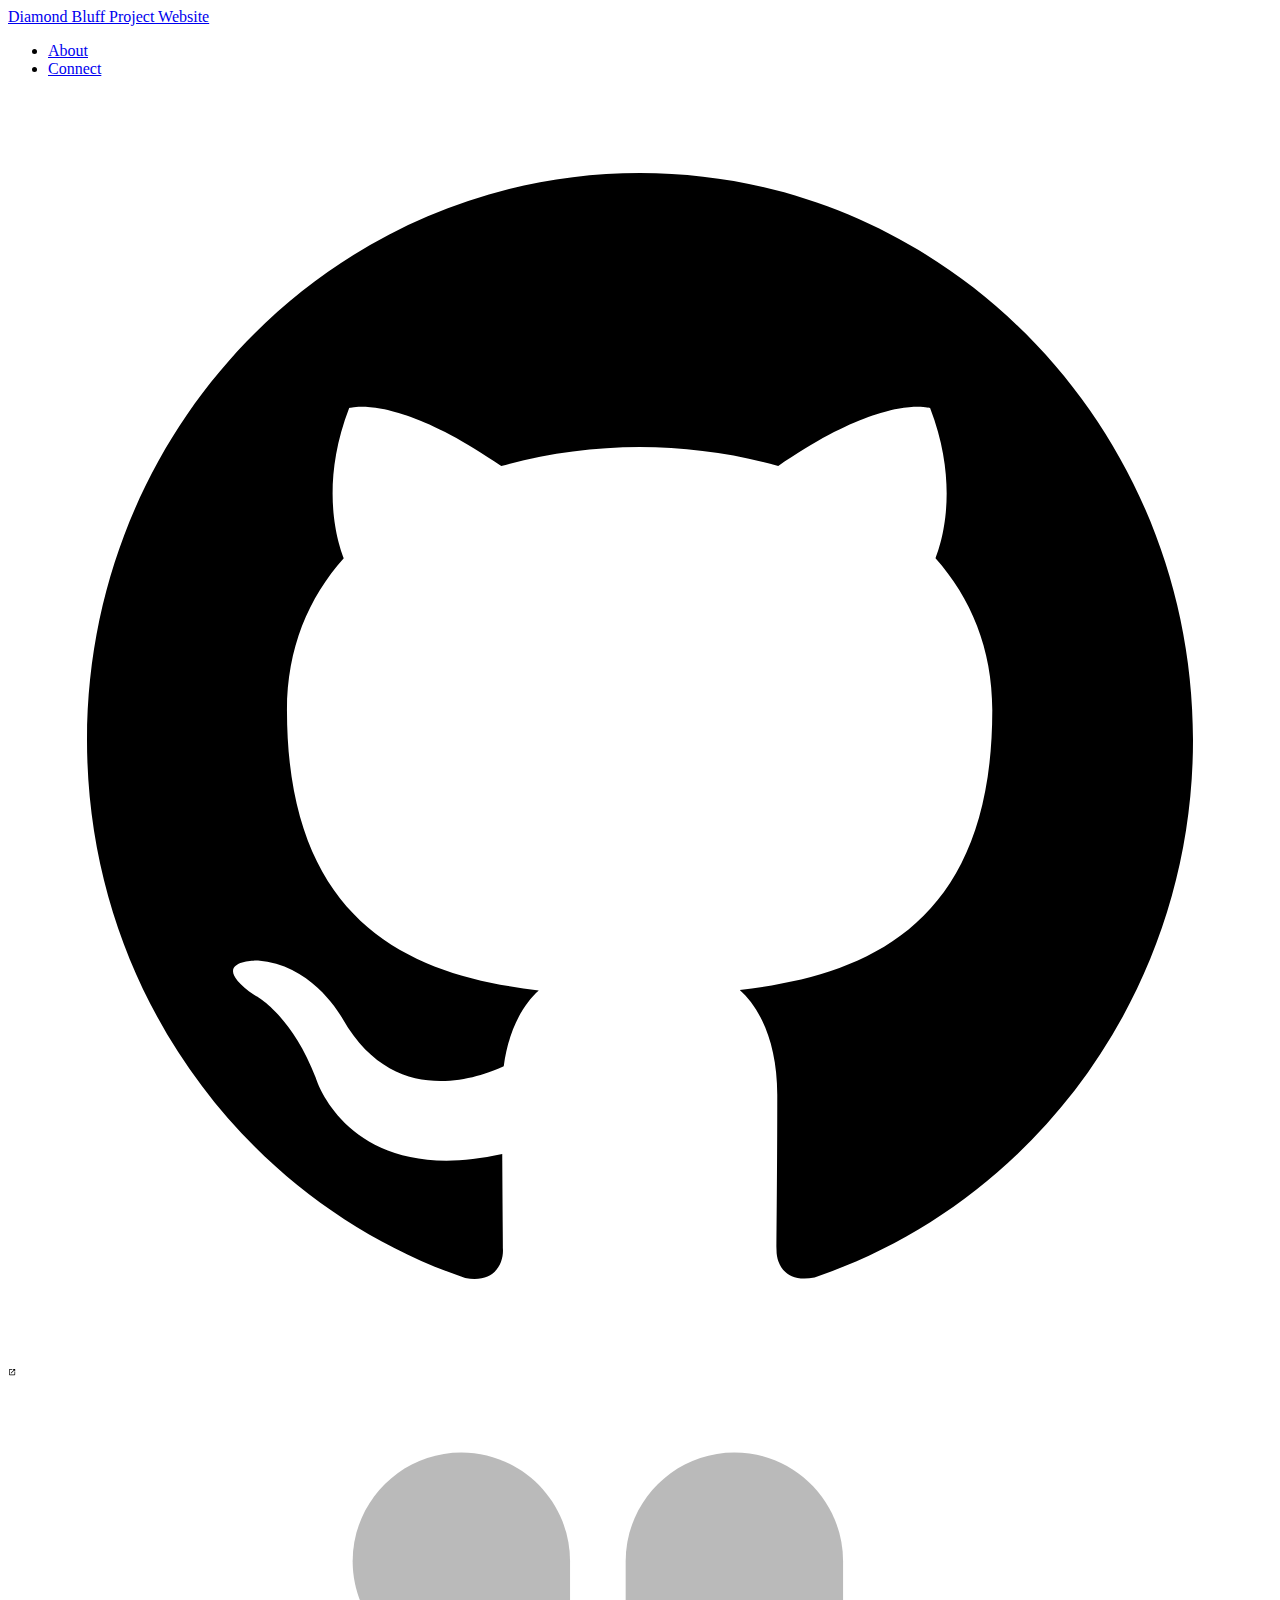
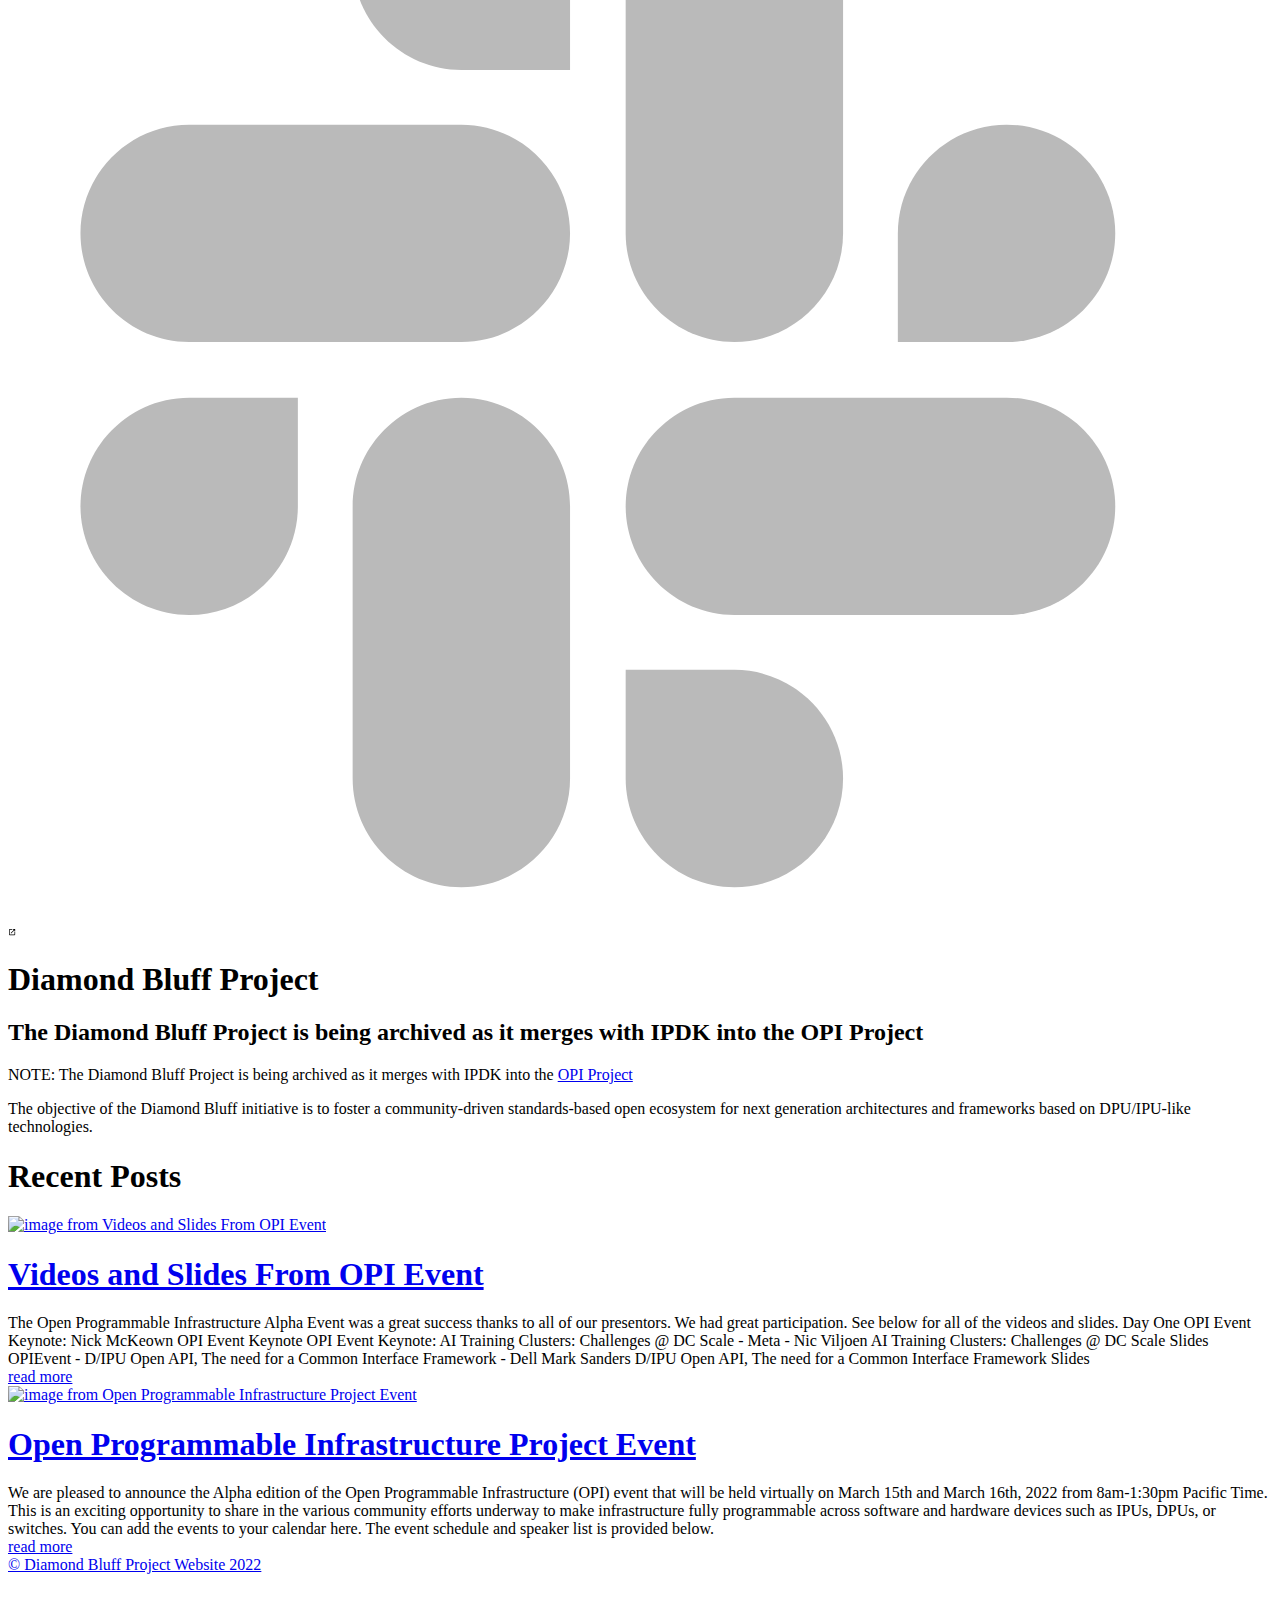
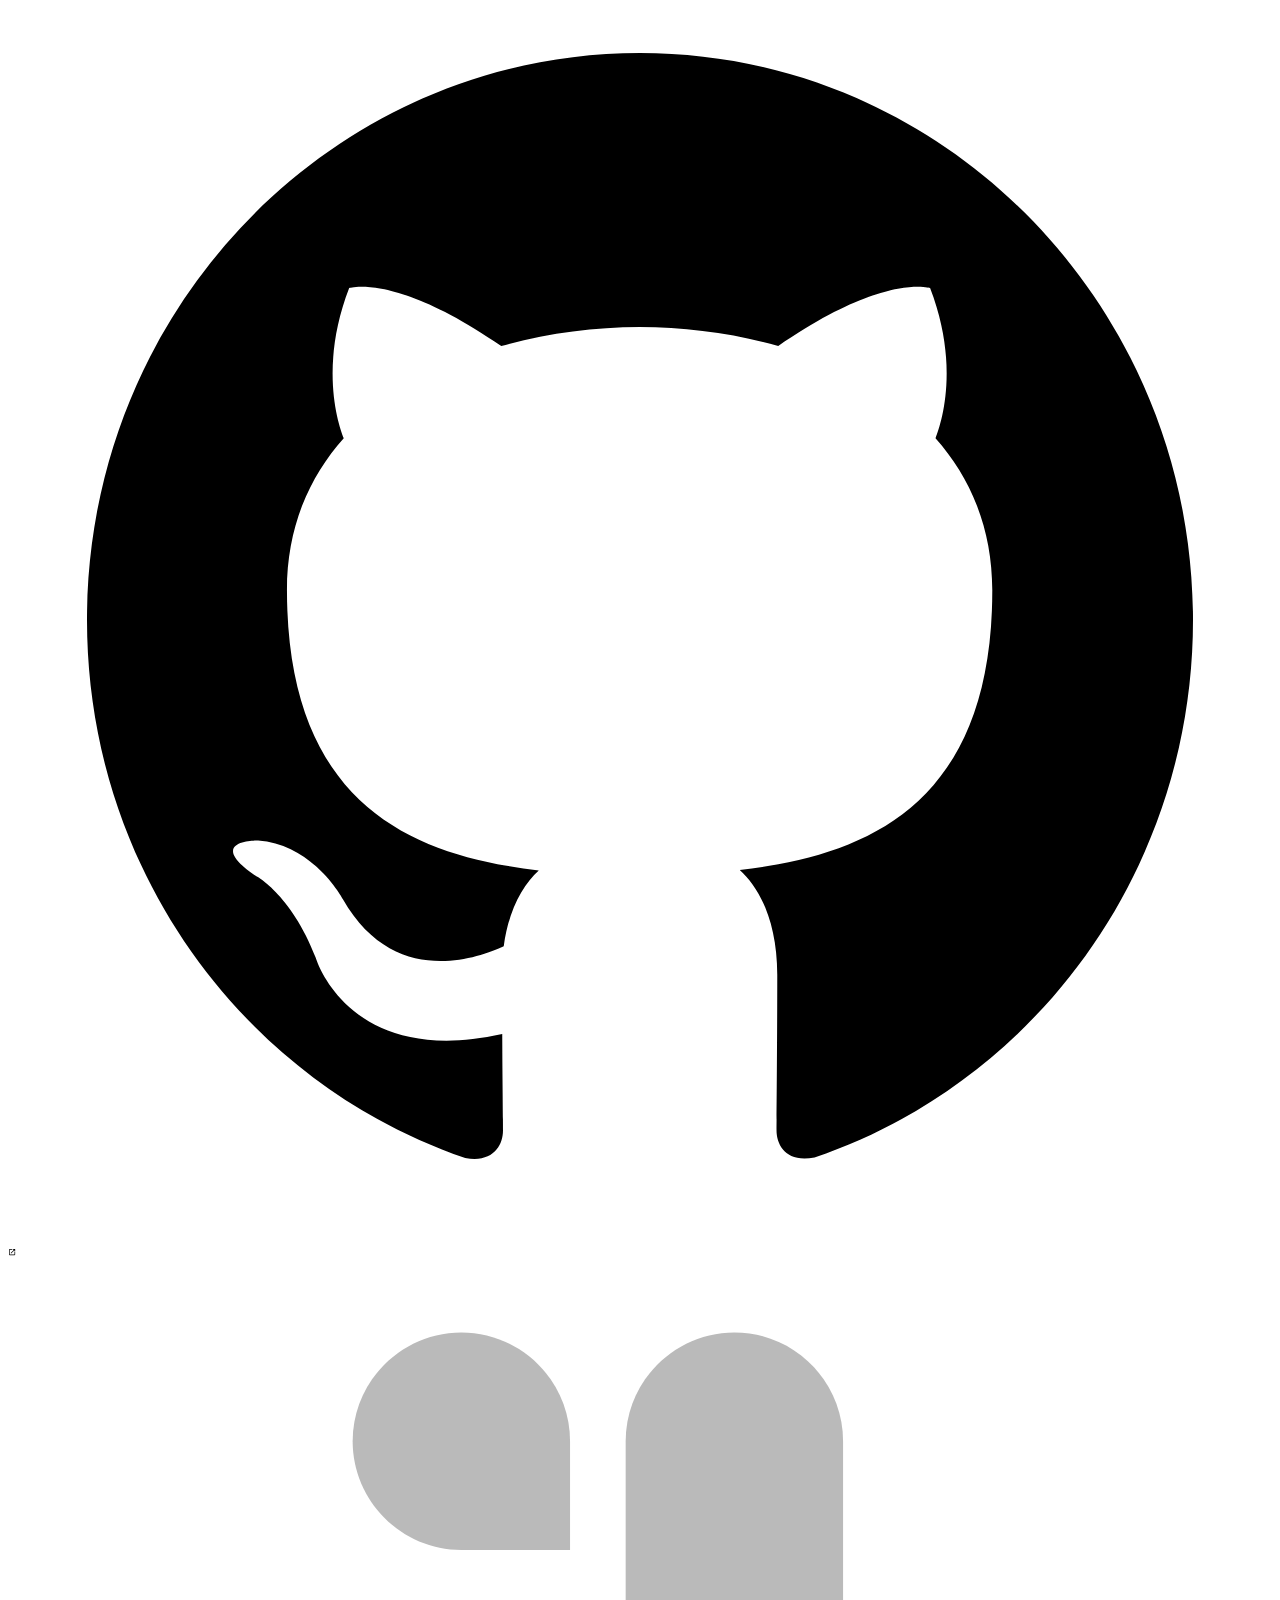
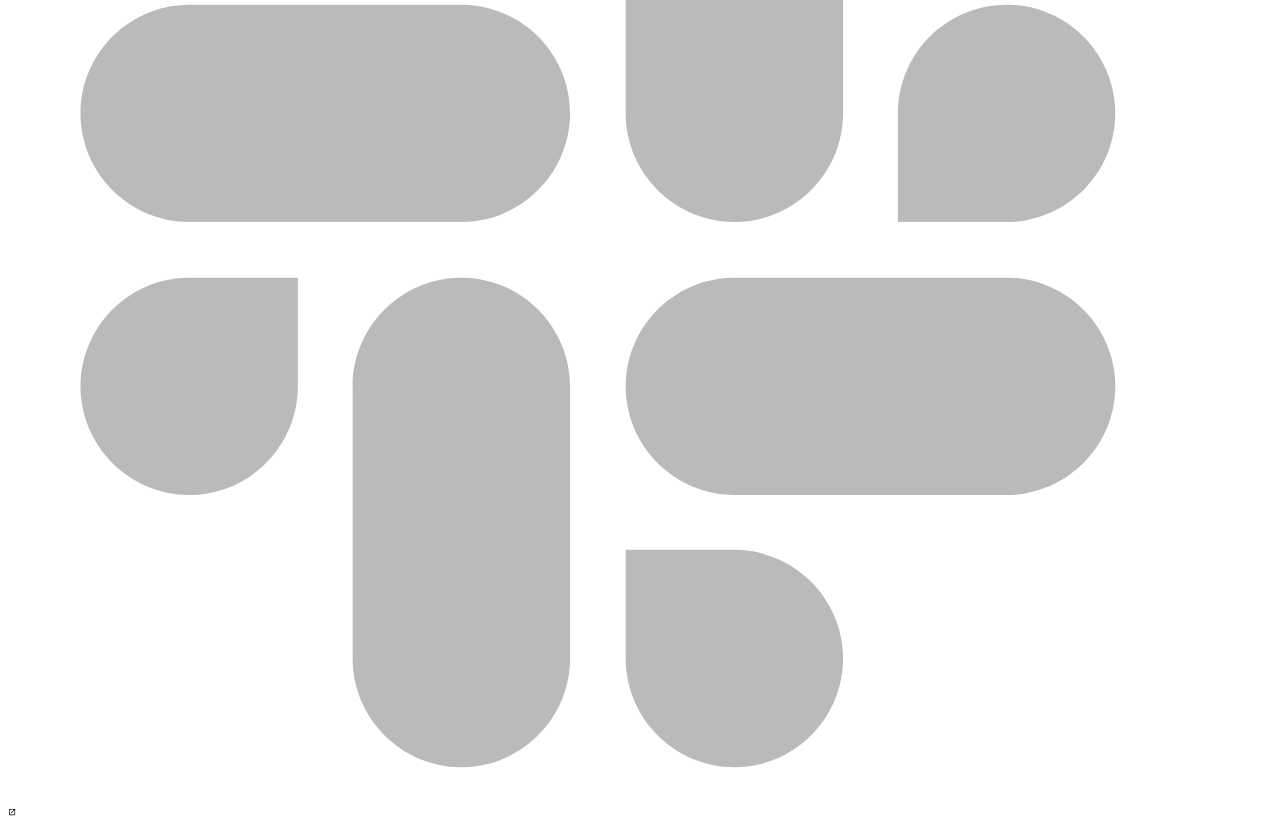
==== commit 8add9398: "deploy: ddc1f18edbf862f7183e3dba9a1387fb8f6de3cf" ====
--- a/index.html
+++ b/index.html
@@ -1,4 +1,4 @@
-<!doctype html><html lang=en-us><head><meta charset=utf-8><meta http-equiv=x-ua-compatible content="IE=edge,chrome=1"><title>Diamond Bluff Project | Diamond Bluff Project Website</title><meta name=viewport content="width=device-width,minimum-scale=1"><meta name=description content="Unlocking your programmable future."><meta name=generator content="Hugo 0.96.0"><meta name=robots content="noindex, nofollow"><link rel=stylesheet href=/ananke/css/main.min.css><link href=/index.xml rel=alternate type=application/rss+xml title="Diamond Bluff Project Website"><link href=/index.xml rel=feed type=application/rss+xml title="Diamond Bluff Project Website"><meta property="og:title" content="Diamond Bluff Project"><meta property="og:description" content="Unlocking your programmable future."><meta property="og:type" content="website"><meta property="og:url" content="https://Diamond-Bluff.github.io/"><meta itemprop=name content="Diamond Bluff Project"><meta itemprop=description content="Unlocking your programmable future."><meta name=twitter:card content="summary"><meta name=twitter:title content="Diamond Bluff Project"><meta name=twitter:description content="Unlocking your programmable future."></head><body class="ma0 avenir bg-near-white"><header class="cover bg-top" style=background-image:url(https://Diamond-Bluff.github.io/diamond-bluff-wi.jpg)><div class=bg-black-60><nav class="pv3 ph3 ph4-ns" role=navigation><div class="flex-l justify-between items-center center"><a href=/ class="f3 fw2 hover-white no-underline white-90 dib">Diamond Bluff Project Website</a><div class="flex-l items-center"><ul class="pl0 mr3"><li class="list f5 f4-ns fw4 dib pr3"><a class="hover-white no-underline white-90" href=/about/ title="About page">About</a></li><li class="list f5 f4-ns fw4 dib pr3"><a class="hover-white no-underline white-90" href=/join/ title="Connect page">Connect</a></li></ul><div class=ananke-socials><a href=https://github.com/Diamond-Bluff target=_blank class="github ananke-social-link link-transition stackoverflow link dib z-999 pt3 pt0-l mr1" title="GitHub link" rel=noopener aria-label="follow on GitHub——Opens in a new window"><span class=icon><svg style="enable-background:new 0 0 512 512" viewBox="0 0 512 512" xmlns="http://www.w3.org/2000/svg" xmlns:xlink="http://www.w3.org/1999/xlink"><path d="M256 32C132.3 32 32 134.8 32 261.7c0 101.5 64.2 187.5 153.2 217.9 11.2 2.1 15.3-5 15.3-11.1.0-5.5-.2-19.9-.3-39.1-62.3 13.9-75.5-30.8-75.5-30.8-10.2-26.5-24.9-33.6-24.9-33.6-20.3-14.3 1.5-14 1.5-14 22.5 1.6 34.3 23.7 34.3 23.7 20 35.1 52.4 25 65.2 19.1 2-14.8 7.8-25 14.2-30.7-49.7-5.8-102-25.5-102-113.5.0-25.1 8.7-45.6 23-61.6-2.3-5.8-10-29.2 2.2-60.8.0.0 18.8-6.2 61.6 23.5 17.9-5.1 37-7.6 56.1-7.7 19 .1 38.2 2.6 56.1 7.7 42.8-29.7 61.5-23.5 61.5-23.5 12.2 31.6 4.5 55 2.2 60.8 14.3 16.1 23 36.6 23 61.6.0 88.2-52.4 107.6-102.3 113.3 8 7.1 15.2 21.1 15.2 42.5.0 30.7-.3 55.5-.3 63 0 6.1 4 13.3 15.4 11C415.9 449.1 480 363.1 480 261.7 480 134.8 379.7 32 256 32z"/></svg></span><span class=new-window><svg height="8" style="enable-background:new 0 0 1000 1000" viewBox="0 0 1e3 1e3" xmlns="http://www.w3.org/2000/svg" xmlns:xlink="http://www.w3.org/1999/xlink"><path d="M598 128h298v298h-86V274L392 692l-60-60 418-418H598v-86zM810 810V512h86v298c0 46-40 86-86 86H214c-48 0-86-40-86-86V214c0-46 38-86 86-86h298v86H214v596h596z" style="fill-rule:evenodd;clip-rule:evenodd"/></svg></span></a><a href=https://join.slack.com/t/opi-project/signup target=_blank class="slack ananke-social-link link-transition stackoverflow link dib z-999 pt3 pt0-l mr1" title="Slack link" rel=noopener aria-label="follow on Slack——Opens in a new window"><span class=icon><svg style="enable-background:new 65 65 150 135" viewBox="65 65 150 135" xmlns="http://www.w3.org/2000/svg"><style>.st0{fill:#bababa}</style><g><g><path class="st0" d="M99.4 151.2c0 7.1-5.8 12.9-12.9 12.9s-12.9-5.8-12.9-12.9 5.8-12.9 12.9-12.9h12.9v12.9z"/><path class="st0" d="M105.9 151.2c0-7.1 5.8-12.9 12.9-12.9s12.9 5.8 12.9 12.9v32.3c0 7.1-5.8 12.9-12.9 12.9s-12.9-5.8-12.9-12.9V151.2z"/></g><g><path class="st0" d="M118.8 99.4c-7.1.0-12.9-5.8-12.9-12.9s5.8-12.9 12.9-12.9 12.9 5.8 12.9 12.9v12.9H118.8z"/><path class="st0" d="M118.8 105.9c7.1.0 12.9 5.8 12.9 12.9s-5.8 12.9-12.9 12.9H86.5c-7.1.0-12.9-5.8-12.9-12.9s5.8-12.9 12.9-12.9h32.3z"/></g><g><path class="st0" d="M170.6 118.8c0-7.1 5.8-12.9 12.9-12.9s12.9 5.8 12.9 12.9-5.8 12.9-12.9 12.9h-12.9V118.8z"/><path class="st0" d="M164.1 118.8c0 7.1-5.8 12.9-12.9 12.9s-12.9-5.8-12.9-12.9V86.5c0-7.1 5.8-12.9 12.9-12.9s12.9 5.8 12.9 12.9v32.3z"/></g><g><path class="st0" d="M151.2 170.6c7.1.0 12.9 5.8 12.9 12.9s-5.8 12.9-12.9 12.9-12.9-5.8-12.9-12.9v-12.9h12.9z"/><path class="st0" d="M151.2 164.1c-7.1.0-12.9-5.8-12.9-12.9s5.8-12.9 12.9-12.9h32.3c7.1.0 12.9 5.8 12.9 12.9s-5.8 12.9-12.9 12.9H151.2z"/></g></g></svg></span><span class=new-window><svg height="8" style="enable-background:new 0 0 1000 1000" viewBox="0 0 1e3 1e3" xmlns="http://www.w3.org/2000/svg" xmlns:xlink="http://www.w3.org/1999/xlink"><path d="M598 128h298v298h-86V274L392 692l-60-60 418-418H598v-86zM810 810V512h86v298c0 46-40 86-86 86H214c-48 0-86-40-86-86V214c0-46 38-86 86-86h298v86H214v596h596z" style="fill-rule:evenodd;clip-rule:evenodd"/></svg></span></a></div></div></div></nav><div class="tc-l pv4 pv6-l ph3 ph4-ns"><h1 class="f2 f-subheadline-l fw2 white-90 mb0 lh-title">Diamond Bluff Project</h1><h2 class="fw1 f5 f3-l white-80 measure-wide-l center mt3">Unlocking your programmable future.</h2></div></div></header><main class=pb7 role=main><article class="cf ph3 ph5-l pv3 pv4-l f4 tc-l center measure-wide lh-copy mid-gray"><p>The objective of the Diamond Bluff initiative is to foster a community-driven standards-based open ecosystem for next generation architectures and frameworks based on DPU/IPU-like technologies.</p></article><div class="pa3 pa4-ns w-100 w-70-ns center"><h1 class=flex-none>Recent Posts</h1><section class="w-100 mw8"><div class="relative w-100 mb4"><article class="bb b--black-10"><div class="db pv4 ph3 ph0-l no-underline dark-gray"><div class="flex flex-column flex-row-ns"><div class="pr3-ns mb4 mb0-ns w-100 w-40-ns"><a href=/posts/2022-03-18-opi-event/ class="db grow"><img src=https://Diamond-Bluff.github.io/diamond-bluff-wi.jpg class=img alt="image from Videos and Slides From OPI Event"></a></div><div class="blah w-100 w-60-ns pl3-ns"><h1 class="f3 fw1 athelas mt0 lh-title"><a href=/posts/2022-03-18-opi-event/ class="color-inherit dim link">Videos and Slides From OPI Event</a></h1><div class="f6 f5-l lh-copy nested-copy-line-height nested-links">The Open Programmable Infrastructure Alpha Event was a great success thanks to all of our presentors. We had great participation. See below for all of the videos and slides.
+<!doctype html><html lang=en-us><head><meta charset=utf-8><meta http-equiv=x-ua-compatible content="IE=edge,chrome=1"><title>Diamond Bluff Project | Diamond Bluff Project Website</title><meta name=viewport content="width=device-width,minimum-scale=1"><meta name=description content="The Diamond Bluff Project is being archived as it merges with IPDK into the OPI Project"><meta name=generator content="Hugo 0.96.0"><meta name=robots content="noindex, nofollow"><link rel=stylesheet href=/ananke/css/main.min.css><link href=/index.xml rel=alternate type=application/rss+xml title="Diamond Bluff Project Website"><link href=/index.xml rel=feed type=application/rss+xml title="Diamond Bluff Project Website"><meta property="og:title" content="Diamond Bluff Project"><meta property="og:description" content="The Diamond Bluff Project is being archived as it merges with IPDK into the OPI Project"><meta property="og:type" content="website"><meta property="og:url" content="https://Diamond-Bluff.github.io/"><meta itemprop=name content="Diamond Bluff Project"><meta itemprop=description content="The Diamond Bluff Project is being archived as it merges with IPDK into the OPI Project"><meta name=twitter:card content="summary"><meta name=twitter:title content="Diamond Bluff Project"><meta name=twitter:description content="The Diamond Bluff Project is being archived as it merges with IPDK into the OPI Project"></head><body class="ma0 avenir bg-near-white"><header class="cover bg-top" style=background-image:url(https://Diamond-Bluff.github.io/diamond-bluff-wi.jpg)><div class=bg-black-60><nav class="pv3 ph3 ph4-ns" role=navigation><div class="flex-l justify-between items-center center"><a href=/ class="f3 fw2 hover-white no-underline white-90 dib">Diamond Bluff Project Website</a><div class="flex-l items-center"><ul class="pl0 mr3"><li class="list f5 f4-ns fw4 dib pr3"><a class="hover-white no-underline white-90" href=/about/ title="About page">About</a></li><li class="list f5 f4-ns fw4 dib pr3"><a class="hover-white no-underline white-90" href=/join/ title="Connect page">Connect</a></li></ul><div class=ananke-socials><a href=https://github.com/Diamond-Bluff target=_blank class="github ananke-social-link link-transition stackoverflow link dib z-999 pt3 pt0-l mr1" title="GitHub link" rel=noopener aria-label="follow on GitHub——Opens in a new window"><span class=icon><svg style="enable-background:new 0 0 512 512" viewBox="0 0 512 512" xmlns="http://www.w3.org/2000/svg" xmlns:xlink="http://www.w3.org/1999/xlink"><path d="M256 32C132.3 32 32 134.8 32 261.7c0 101.5 64.2 187.5 153.2 217.9 11.2 2.1 15.3-5 15.3-11.1.0-5.5-.2-19.9-.3-39.1-62.3 13.9-75.5-30.8-75.5-30.8-10.2-26.5-24.9-33.6-24.9-33.6-20.3-14.3 1.5-14 1.5-14 22.5 1.6 34.3 23.7 34.3 23.7 20 35.1 52.4 25 65.2 19.1 2-14.8 7.8-25 14.2-30.7-49.7-5.8-102-25.5-102-113.5.0-25.1 8.7-45.6 23-61.6-2.3-5.8-10-29.2 2.2-60.8.0.0 18.8-6.2 61.6 23.5 17.9-5.1 37-7.6 56.1-7.7 19 .1 38.2 2.6 56.1 7.7 42.8-29.7 61.5-23.5 61.5-23.5 12.2 31.6 4.5 55 2.2 60.8 14.3 16.1 23 36.6 23 61.6.0 88.2-52.4 107.6-102.3 113.3 8 7.1 15.2 21.1 15.2 42.5.0 30.7-.3 55.5-.3 63 0 6.1 4 13.3 15.4 11C415.9 449.1 480 363.1 480 261.7 480 134.8 379.7 32 256 32z"/></svg></span><span class=new-window><svg height="8" style="enable-background:new 0 0 1000 1000" viewBox="0 0 1e3 1e3" xmlns="http://www.w3.org/2000/svg" xmlns:xlink="http://www.w3.org/1999/xlink"><path d="M598 128h298v298h-86V274L392 692l-60-60 418-418H598v-86zM810 810V512h86v298c0 46-40 86-86 86H214c-48 0-86-40-86-86V214c0-46 38-86 86-86h298v86H214v596h596z" style="fill-rule:evenodd;clip-rule:evenodd"/></svg></span></a><a href=https://join.slack.com/t/opi-project/signup target=_blank class="slack ananke-social-link link-transition stackoverflow link dib z-999 pt3 pt0-l mr1" title="Slack link" rel=noopener aria-label="follow on Slack——Opens in a new window"><span class=icon><svg style="enable-background:new 65 65 150 135" viewBox="65 65 150 135" xmlns="http://www.w3.org/2000/svg"><style>.st0{fill:#bababa}</style><g><g><path class="st0" d="M99.4 151.2c0 7.1-5.8 12.9-12.9 12.9s-12.9-5.8-12.9-12.9 5.8-12.9 12.9-12.9h12.9v12.9z"/><path class="st0" d="M105.9 151.2c0-7.1 5.8-12.9 12.9-12.9s12.9 5.8 12.9 12.9v32.3c0 7.1-5.8 12.9-12.9 12.9s-12.9-5.8-12.9-12.9V151.2z"/></g><g><path class="st0" d="M118.8 99.4c-7.1.0-12.9-5.8-12.9-12.9s5.8-12.9 12.9-12.9 12.9 5.8 12.9 12.9v12.9H118.8z"/><path class="st0" d="M118.8 105.9c7.1.0 12.9 5.8 12.9 12.9s-5.8 12.9-12.9 12.9H86.5c-7.1.0-12.9-5.8-12.9-12.9s5.8-12.9 12.9-12.9h32.3z"/></g><g><path class="st0" d="M170.6 118.8c0-7.1 5.8-12.9 12.9-12.9s12.9 5.8 12.9 12.9-5.8 12.9-12.9 12.9h-12.9V118.8z"/><path class="st0" d="M164.1 118.8c0 7.1-5.8 12.9-12.9 12.9s-12.9-5.8-12.9-12.9V86.5c0-7.1 5.8-12.9 12.9-12.9s12.9 5.8 12.9 12.9v32.3z"/></g><g><path class="st0" d="M151.2 170.6c7.1.0 12.9 5.8 12.9 12.9s-5.8 12.9-12.9 12.9-12.9-5.8-12.9-12.9v-12.9h12.9z"/><path class="st0" d="M151.2 164.1c-7.1.0-12.9-5.8-12.9-12.9s5.8-12.9 12.9-12.9h32.3c7.1.0 12.9 5.8 12.9 12.9s-5.8 12.9-12.9 12.9H151.2z"/></g></g></svg></span><span class=new-window><svg height="8" style="enable-background:new 0 0 1000 1000" viewBox="0 0 1e3 1e3" xmlns="http://www.w3.org/2000/svg" xmlns:xlink="http://www.w3.org/1999/xlink"><path d="M598 128h298v298h-86V274L392 692l-60-60 418-418H598v-86zM810 810V512h86v298c0 46-40 86-86 86H214c-48 0-86-40-86-86V214c0-46 38-86 86-86h298v86H214v596h596z" style="fill-rule:evenodd;clip-rule:evenodd"/></svg></span></a></div></div></div></nav><div class="tc-l pv4 pv6-l ph3 ph4-ns"><h1 class="f2 f-subheadline-l fw2 white-90 mb0 lh-title">Diamond Bluff Project</h1><h2 class="fw1 f5 f3-l white-80 measure-wide-l center mt3">The Diamond Bluff Project is being archived as it merges with IPDK into the OPI Project</h2></div></div></header><main class=pb7 role=main><article class="cf ph3 ph5-l pv3 pv4-l f4 tc-l center measure-wide lh-copy mid-gray"><p>NOTE: The Diamond Bluff Project is being archived as it merges with IPDK into the <a href=https://opiproject.org>OPI Project</a></p><p>The objective of the Diamond Bluff initiative is to foster a community-driven standards-based open ecosystem for next generation architectures and frameworks based on DPU/IPU-like technologies.</p></article><div class="pa3 pa4-ns w-100 w-70-ns center"><h1 class=flex-none>Recent Posts</h1><section class="w-100 mw8"><div class="relative w-100 mb4"><article class="bb b--black-10"><div class="db pv4 ph3 ph0-l no-underline dark-gray"><div class="flex flex-column flex-row-ns"><div class="pr3-ns mb4 mb0-ns w-100 w-40-ns"><a href=/posts/2022-03-18-opi-event/ class="db grow"><img src=https://Diamond-Bluff.github.io/diamond-bluff-wi.jpg class=img alt="image from Videos and Slides From OPI Event"></a></div><div class="blah w-100 w-60-ns pl3-ns"><h1 class="f3 fw1 athelas mt0 lh-title"><a href=/posts/2022-03-18-opi-event/ class="color-inherit dim link">Videos and Slides From OPI Event</a></h1><div class="f6 f5-l lh-copy nested-copy-line-height nested-links">The Open Programmable Infrastructure Alpha Event was a great success thanks to all of our presentors. We had great participation. See below for all of the videos and slides.
 Day One OPI Event Keynote: Nick McKeown OPI Event Keynote
 OPI Event Keynote: AI Training Clusters: Challenges @ DC Scale - Meta - Nic Viljoen AI Training Clusters: Challenges @ DC Scale Slides
 OPIEvent - D/IPU Open API, The need for a Common Interface Framework - Dell Mark Sanders D/IPU Open API, The need for a Common Interface Framework Slides</div><a href=/posts/2022-03-18-opi-event/ class="ba b--moon-gray bg-light-gray br2 color-inherit dib f7 hover-bg-moon-gray link mt2 ph2 pv1">read more</a></div></div></div></article></div><div class="relative w-100 mb4"><article class="bb b--black-10"><div class="db pv4 ph3 ph0-l no-underline dark-gray"><div class="flex flex-column flex-row-ns"><div class="pr3-ns mb4 mb0-ns w-100 w-40-ns"><a href=/posts/2022-02-22-opi-event/ class="db grow"><img src=https://Diamond-Bluff.github.io/diamond-bluff-wi.jpg class=img alt="image from Open Programmable Infrastructure Project Event"></a></div><div class="blah w-100 w-60-ns pl3-ns"><h1 class="f3 fw1 athelas mt0 lh-title"><a href=/posts/2022-02-22-opi-event/ class="color-inherit dim link">Open Programmable Infrastructure Project Event</a></h1><div class="f6 f5-l lh-copy nested-copy-line-height nested-links">We are pleased to announce the Alpha edition of the Open Programmable Infrastructure (OPI) event that will be held virtually on March 15th and March 16th, 2022 from 8am-1:30pm Pacific Time. This is an exciting opportunity to share in the various community efforts underway to make infrastructure fully programmable across software and hardware devices such as IPUs, DPUs, or switches.
